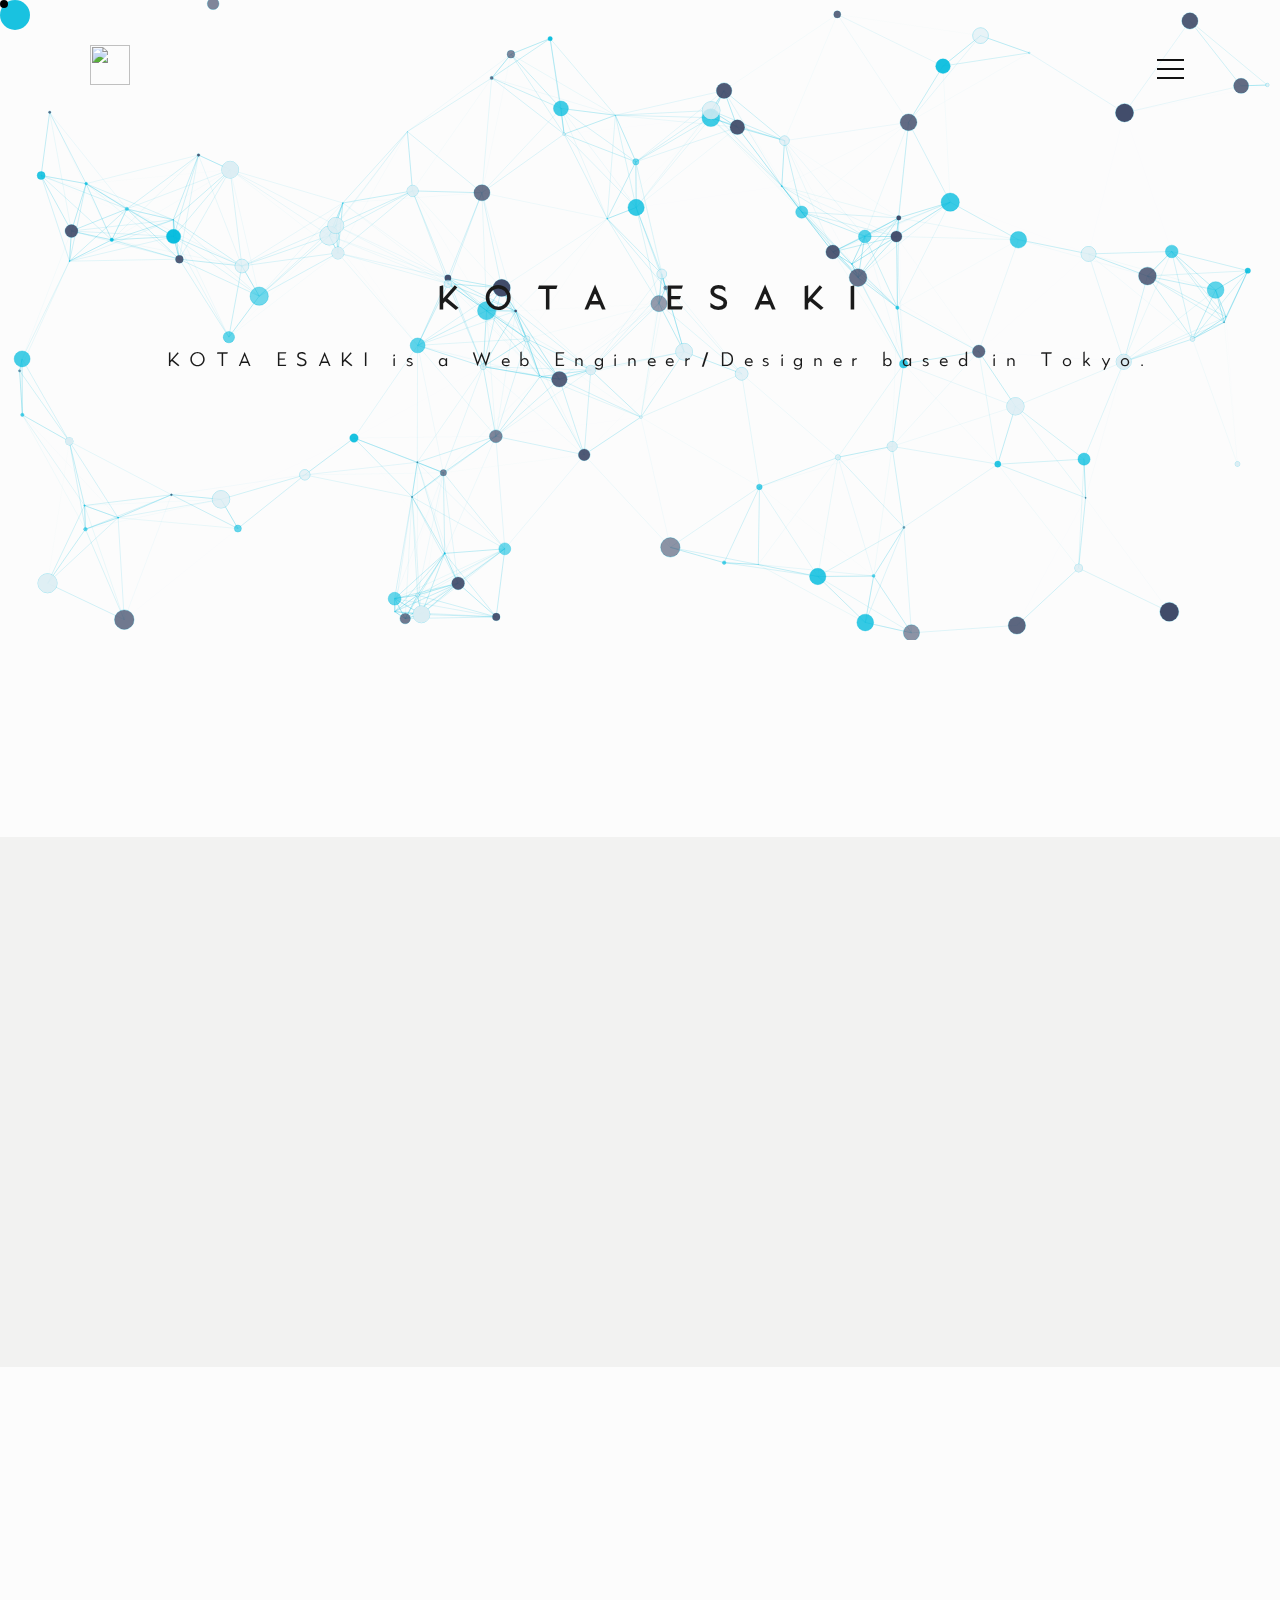
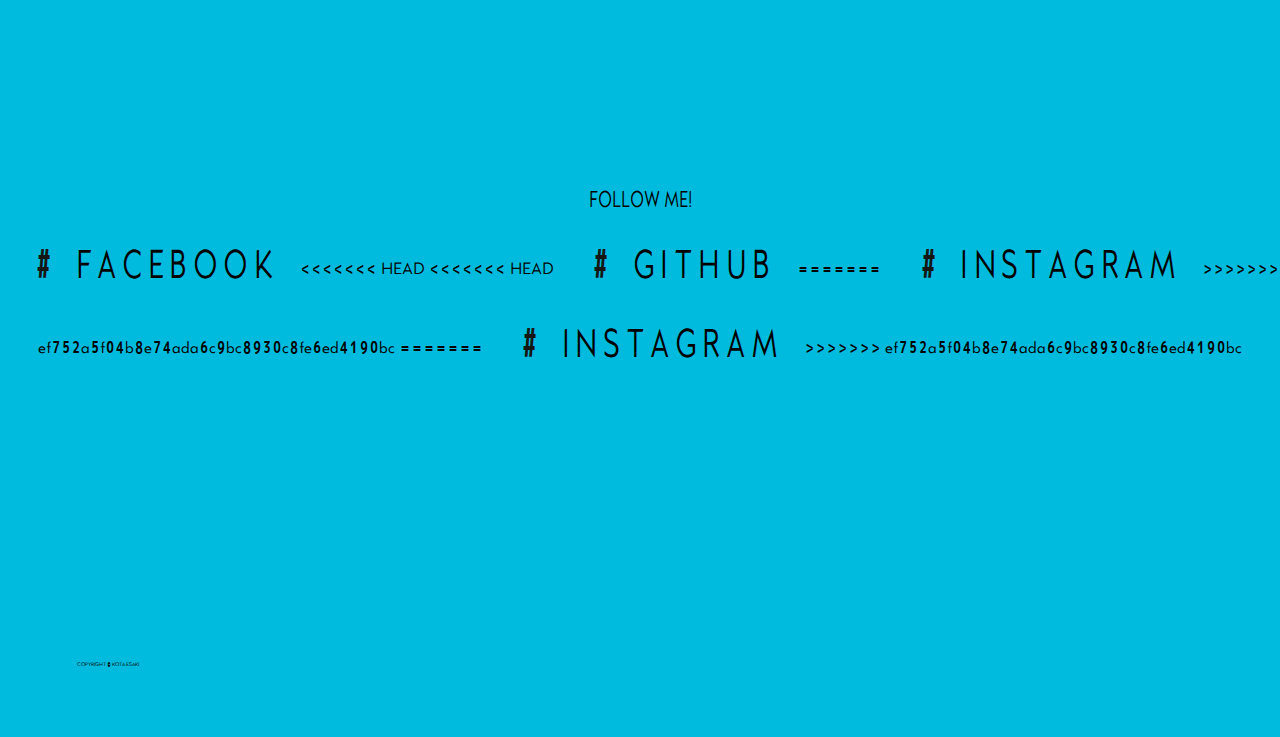
==== index.html @ b8dc2eb2 "202009061516" ====
<!DOCTYPE html>
<html>
<head>
	<meta charset="utf-8">
	<title>KOTA ESAKI / Portfolio site</title>
	<meta name="viewport" content="width=device-width, initial-scale=1, shrink-to-fit=no" user-scalable=no>
	<meta http-equiv="X-UA-Compatible" content="IE=edge">
	<meta name="format-detection" content="telephone=no,address=no,email=no">
	<link rel="canonical" href="URL">

	<link rel="icon" href="img/favicon.ico">
	<link rel="apple-touch-icon" href="img/favicon.ico" sizes="180x180">
	<link rel="icon" type="image/png" href="img/favicon.ico" sizes="192x192">
	<link rel="stylesheet" type="text/css" href="css/mame.css">
	<link rel="stylesheet" href="https://use.fontawesome.com/releases/v5.6.4/css/all.css">
</head>
<body>
	<div id="wrapper">
	<div class="cursor"></div>
  	<div class="follower"></div>

	<!-homeボタン ->
	<h1 class="logo">
		<a href="#"><img src="img/favicon.ico"></a>
	</h1>



	<!- 右上のハンバーガーメニュー　->
	<header class = "nav" >
		<nav class="global-nav">
		<ul class="global-nav-list">
			<li class="global-nav-item"><a href="#">HOME</a></li>
			<li class="global-nav-item"><a href="#about">ABOUT</a></li>
			<li class="global-nav-item"><a href="#portfolio">PORTFOLIO</a></li>
			<li class="global-nav-item"><a href="#contact">CONTACT</a></li>
		</ul>
		</nav>

		<!- 3本線 ->
		<div class="hamburger" id="js-hamburger">
			<span class="hamburger__line hamburger__line--1"></span>
    		<span class="hamburger__line hamburger__line--2"></span>
    		<span class="hamburger__line hamburger__line--3"></span>

		</div>
		
	</header>

 	<div id="page-top"><a href="#"></a></div>
	

	<div class="container" id="ppap">
	  <div class="box effect1">
	    <h2 class="fadein1" id="name-title">KOTA ESAKI</h2>
	    <p class="catchcopy fadein1">KOTA ESAKI is a Web Engineer/Designer based in Tokyo.
						
	  </div>


	</div>


	<section id="about" class="pages">
		<div id="about-inner">
		<h3 id="about-title" class="title fadein2">ABOUT</h3>
		<div id="about-contents" class="fadein2">
			<p>
				名前：江崎広太<br>
				スキル：<br>
				HTML,CSS(3年)<br>
				JS(1年)<br>
				Java(2年)<br>
				PHP,Ruby(Progateで受講中)<br>
				Udemyにて<a href="https://www.udemy.com/course/web-design-master/"  target="_blank">Webデザイン講座</a><br>
			</p>
		</div>
		</div>
	</section>



	






	<section id="portfolio" class="pages">
		<div id="portfolio-inner" class="fadein2">
		<div id="portfolio-catchcopy">
		<h3 id="portfolio-title" class="title">PORTFOLIO</h3>
		<p>Coming soon...</p>
		</div>
		<div id="container"class="effect2">
		<article id="article-item1" class="fadein2">
			<a href="contents/content1.html" target="_blank">
				<figure class="effect-bubba">
					<img src="img/IMG_4191.jpg">
					<figcaption>
							<h3>禁煙くん</h3>
						
					</figcaption>		
				</figure>
			</a>
		</article>
		<article id="article-item2" class="fadein2">
			<a href="contents/content2.html" target="_blank">
				<figure class="effect-bubba">
					<img src="img/IMG_4193.PNG">
					<figcaption>
							<h3>かおんがクン</h3>
					</figcaption>		
				</figure>
			</a>

		</article>
		<article id="article-item3" class="fadein2">
			<figure class="effect-bubba">
					<img src="img/freephoto-site-1-1.jpg">
					<figcaption>
							<h3>ComingSoon</h3>
							<p>Bubba likes to appear out of thin air.</p>
							<a href="#">View more</a>
					</figcaption>		
			</figure>
		</article>
		<article id="article-item4" class="fadein2">
			<figure class="effect-bubba">
					<img src="img/freephoto-site-1-1.jpg">
					<figcaption>
							<h3>ComingSoon</h3>
							<p>Bubba likes to appear out of thin air.</p>
							<a href="#">View more</a>
					</figcaption>		
				</figure>
		</article>
		<article id="article-item5" class="fadein2">
			<figure class="effect-bubba">
					<img src="img/freephoto-site-1-1.jpg">
					<figcaption>
							<h3>ComingSoon</h3>
							<p>Bubba likes to appear out of thin air.</p>
							<a href="#">View more</a>
					</figcaption>		
				</figure>
		</article>
		<article id="article-item6" class="fadein2">
			<figure class="effect-bubba">
					<img src="img/freephoto-site-1-1.jpg">
					<figcaption>
							<h3>ComingSoon</h3>
							<p>Bubba likes to appear out of thin air.</p>
							<a href="#">View more</a>
					</figcaption>		
				</figure>
		</article>
		</div>
		</div>


	</section>
	
		

	<section id="contact" class="pages">
		
		<div id="contact-contents" class="fadein2">
			<h3 id="contact-title" class="title">CONTACT</h3>
			<p>お問い合わせはこちらから</p>
			<a href="mailto:jmkamy552@gmail.com" class="button"><span>Contact me!</span></a>
		</div>
	</section>
	
	<footer id="global-footer" class="pages">
		<div id="global-footer-container">
		<p>FOLLOW ME!</p>
		<ul>
			<li><a href="https://www.facebook.com/profile.php?id=100008296080637" target="_blank">FACEBOOK</a></li> 
<<<<<<< HEAD
<<<<<<< HEAD
			<li><a href="https://github.com/kotaesaki" target="_blank">GITHUB</a></li>
=======
			<li><a href="" target="_blank">INSTAGRAM</a></li>
>>>>>>> ef752a5f04b8e74ada6c9bc8930c8fe6ed4190bc
=======
			<li><a href="" target="_blank">INSTAGRAM</a></li>
>>>>>>> ef752a5f04b8e74ada6c9bc8930c8fe6ed4190bc
		</ul>
		</div>
		<div id="global-footer-info">
			<p>COPYRIGHT ©︎ KOTA ESAKI</p>
			
		</div>
		

		
	</footer>

</div>

<p id="wrapper2">レスポンシブ製作中</p>

	<script src="https://ajax.googleapis.com/ajax/libs/jquery/3.4.1/jquery.min.js"></script>

	<script>
		function toggleNav() {
  		var body = document.body;
  		var hamburger = document.getElementById('js-hamburger');
  		var blackBg = document.getElementById('js-black-bg');

  		hamburger.addEventListener('click', function() {
    	body.classList.toggle('nav-open');
  		});

		}
		toggleNav();
	</script>
	<script type="text/javascript" src="js/pagetop.js"></script>
	<script type="text/javascript" src="js/particles.min.js"></script>
	<script type="text/javascript" src="js/set.js"></script>	
	<script src="https://cdnjs.cloudflare.com/ajax/libs/gsap/latest/TweenMax.min.js"></script>
	<script type="text/javascript" src="js/fadein.js"></script>
	<script type="text/javascript" src="js/cursor.js"></script>


</body>
</html>
---- css/mame.css ----
@font-face{
  font-family: 'main';
  src: url('../font/Kano.woff') format('woff');


}

@font-face{
  font-family: 'nihongo';
  src: url('../font/Senobi-Gothic-Bold.woff') format('woff');


}
.font{
  font-family: 'main';
}

html,body {
  overflow-x: hidden;
}

#wrapper2{
  display: none;
}

html {
  background: #00bbdd;
}

body {
  justify-content: center;
  align-items: center;
  margin: 0%;
  position: relative;
  width: 100%;
  cursor: none;
  background-color: #FCFCFC;
  font-family: "main",'nihongo';
}

.cursor,
.follower {
  border-radius: 50%;
  position: absolute; //bodyの一番左上になるように配置する
  top: 0;
  left: 0; 
  cursor: none;
  pointer-events: none; //他の要素がクリックできなくならないように
}
 
.cursor {
  width: 8px;
  height: 8px;
  background-color: #000;
  z-index: 10000; //どの要素よりも一番上になるようにする
}

.follower.is-white{
  background-color: #fff;
}
 

.follower {
  display: -webkit-box;
  display: flex;
  -webkit-box-pack: center;
          justify-content: center;
  -webkit-box-align: center;
          align-items: center;
  width: 30px;
  height: 30px;
  background-color: #00bbdd;
  z-index: 9999;
  -webkit-transition: -webkit-transform ease .1s;
  transition: -webkit-transform ease .1s;
  transition: transform ease .1s;
  transition: transform ease .1s, -webkit-transform ease .1s;
  text-align: center;
  opacity: .9;
}
.follower span {
  display: inline-block;
  font-size: 14px;
  font-weight: bold;
  -webkit-transform: scale(0);
          transform: scale(0);
}
.follower.is-active {
  -webkit-transform: scale(1.5);
          transform: scale(1.5);
}

a{
  text-decoration: none;
  cursor: none;
}
a:link{
  color: #000;
}
a:visited{
  color: #000;
}
a:hover{
  color: #000;
}
a:active{
  color: #000;
}

img {
  width: 100%; 
  height:100%; 
  object-fit: scale-down;
}

h2{
  letter-spacing: .8em;
  font-size: 2.0em;
  transform: scale(1.0, 1.0);
}

/*画面外にいる状態*/
.fadein2 {
  opacity : 0;
  transform : translate(0, 200px);
  transition : all 1000ms;
  }

/* 画面内に入った状態 */
.fadein2.scrollin {
  opacity : 1;
  transform : translate(0, 0);
  }


.effect2 > article.fadein2:nth-of-type(2) {
  -moz-transition-delay:100ms;
  -webkit-transition-delay:100ms;
  -o-transition-delay:100ms;
  -ms-transition-delay:100ms;
  }

.effect2 > article.fadein2:nth-of-type(3) {
  -moz-transition-delay:200ms;
  -webkit-transition-delay:200ms;
  -o-transition-delay:200ms;
  -ms-transition-delay:200ms;
  }

.effect2 > article.fadein2:nth-of-type(4) {
  -moz-transition-delay:300ms;
  -webkit-transition-delay:300ms;
  -o-transition-delay:300ms;
  -ms-transition-delay:300ms;
  }

.effect2 > article.fadein2:nth-of-type(5) {
  -moz-transition-delay:400ms;
  -webkit-transition-delay:400ms;
  -o-transition-delay:400ms;
  -ms-transition-delay:400ms;
  }

.effect2 > article.fadein2:nth-of-type(6) {
  -moz-transition-delay:500ms;
  -webkit-transition-delay:500ms;
  -o-transition-delay:500ms;
  -ms-transition-delay:500ms;
  }


/*画面外にいる状態*/
.fadein1 {
  opacity : 0;
  transform : translate(0, -100px);
  transition : all 1000ms;
  }

/* 画面内に入った状態 */
.fadein1.scrollin {
  opacity : 1;
  transform : translate(0, 0);
  }

.effect1 > p.fadein1:nth-of-type(1){
  -moz-transition-delay:500ms;
  -webkit-transition-delay:500ms;
  -o-transition-delay:500ms;
  -ms-transition-delay:500ms;
}




.logo{
  position: fixed;
  left: 7%;
  top: 5%;
  width: 40px;
  height: 40px;
  margin: 0;
  z-index: 200;

}


.nav{
  position: fixed;
  right: 7%;
  top: 5%;
  width: 40px;
  height: 40px;
  z-index: 200;

}

.global-nav{
  position: fixed;
  right: -320px;
  top: 0:
  width:20%;
  height: 100vh;
  transition: all .6s;
  z-index: 200;
  overflow-y: auto; /* メニューが多くなったらスクロールできるように */
}

.hamburger {
  position: absolute;
  right: 0;
  top: 0;
  width: 40px; /* クリックしやすいようにちゃんと幅を指定する */
  height: 40px; /* クリックしやすいようにちゃんと高さを指定する */
  z-index: 300;
}

.global-nav-list{
  margin: 0;
  padding: 0;
  list-style: none;
}

.global-nav-item{
  text-align: center;
  padding: 0 14px;
}

.global-nav-item a {
  display: block;
  padding: 8px 0;
  border-bottom: 1px solid #eee;
  text-decoration: none;
  color: #111;
}
.global-nav-item a:hover {
  background-color: #eee;
}


.hamburger__line {
  position: absolute;
  left: 6.5px;
  width: 27px;
  height: 2px;
  background-color: #111;
  transition: all .6s;
}
.hamburger__line--1 {
  top: 14px;
}
.hamburger__line--2 {
  top: 23px;
}
.hamburger__line--3 {
  top: 32px;
}



/* 表示された時用のCSS */
.nav-open .global-nav {
  right: 10%;
}

.nav-open .hamburger__line--1 {
  transform: rotate(45deg);
  top: 20px;
}
.nav-open .hamburger__line--2 {
  width: 0;
  left: 50%;
}
.nav-open .hamburger__line--3 {
  transform: rotate(-45deg);
  top: 20px;
}


#page-top{
  width: 50px;
  height: 50px;
  position: fixed;
  right: 7%;
  bottom: 7%;
  opacity: 0.6;
  z-index: 1000;
}
#page-top a{
  position: relative;
  display: block;
  width: 50px;
  height: 50px;
  text-decoration: none;
}
#page-top a::before{
  font-family: 'Font Awesome 5 Free';
  font-weight: 900;
  content: '\f106';
  font-size: 50px;
  color: #000;
  position: absolute;
  width: 25px;
  height: 25px;
  top: 0;
  bottom: 0;
  right: 0;
  left: 0;
  margin: auto;
  text-align: center;
}

#ppap{
  width: 100vw;
  height: auto;
  margin:0 0 15%;
  position: relative;
  display: block;

  top: 0;
  left: 0;
  z-index: 0;

}

.background {
  position: absolute;
  display: block;
  top: 0;
  left: 0;
  z-index: 0;
}


.container {
  display: block;
  justify-content: center;
  align-items: center;

}
.box {
  border-radius: 5px;
  padding: 20px;
  text-align: center;
  position: absolute;
  width: 100%;
  top: 50%;
  left: 0%;
  transform: translateY(-50%);
  -webkit-transform: translateY(-50%);
  -ms-transform: translateY(-50%);
  z-index: 1;
  color: #1a1a1a;
}
.catchcopy{
  font-size: 1.2em;
  letter-spacing: .5em;
}


.pages{
  display: block;
  position: relative;
  width: 100vw;
  height: auto;
  background-color: #FCFCFC;
}


.title{
  position: absolute;
  font-size: 3.5em;
  letter-spacing: .2em;
  font-weight: bold;

}


#about{
  height:600px; 
}

#about-inner{
  position: absolute;
  width: 100vw;
  height: 530px;
  background-color: #F2F2F1;


}
#about-title{
  left: 15vw;
  top: 10vh;
}
#about-contents{
  position: absolute;
  margin: -7.0vh auto;
  left: 45vw;
  width: 35vw;
  height: 600px;
  border: solid 10px #000;
}


#about-contents p{
    position: relative;
    padding: 16% 13.2%;
    line-height: 2.5em;
    font-size: 1em;
    letter-spacing: .2em;
    font-weight: bold;
}

#about-contents p a{
  display: inline-block;
  transition: .6s;
}
#about-contents p a:hover{
  transform: rotate(10deg);

}

#portfolio{
  margin-top: 9%;
  margin-bottom: 20%;
}
#portfolio-inner p{
    position: relative;
    text-align: center;
    top: 65%;
}


#portfolio-title{
    top: 0%;
    left: 50%;
    transform: translateX(-50%);
    -webkit-transform: translateX(-50%);
    -ms-transform: translateX(-50%);
}

#portfolio-catchcopy{
  height: 200px;
}




#container {
    display: grid;
    grid-template-rows: 1fr 1fr;
    grid-template-columns: 1fr 1fr 1fr;
    width: 100vw;
    height: auto;
    position: relative;
    margin-top: 0;


}

#article-item1{
  grid-row: 1 / 2;
  grid-column: 1 / 2;
  text-align: center;
  position: relative;
}
#article-item2{
  grid-row: 1 / 2;
  grid-column: 2 / 3;
  text-align: center;
  position: relative;
}
#article-item3{
  grid-row: 1 / 2;
  grid-column: 3 / 4;
  text-align: center;
  position: relative;
}
#article-item4{
  grid-row: 2 / 3;
  grid-column: 1 / 2;
  text-align: center;
  position: relative;
}
#article-item5{
  grid-row: 2 / 3;
  grid-column: 2 / 3;
  text-align: center;
  position: relative;
}
#article-item6{
  grid-row: 2 / 3;
  grid-column: 3 / 4;
  text-align: center;
  position: relative;
}

figure{
  width: 100%;
  height: auto;
  margin: -1% 0;
  float: left;
  overflow: hidden;

}


figure figcaption {
  padding: 2em;
  color: #0f0f0f;
  text-transform: uppercase;
  font-size: 1.25em;
  -webkit-backface-visibility: hidden;
  backface-visibility: hidden;
}

figure figcaption::before,
figure figcaption::after {
  pointer-events: none;
}

figure figcaption,
figure figcaption > a {
  position: absolute;
  top: 0;
  left: 0;
  height: 60%;
}

/* Anchor will cover the whole item by default */
/* For some effects it will show as a button */
figure figcaption > a {
  z-index: 1000;
  text-indent: 200%;
  white-space: nowrap;
  font-size: 0;
  opacity: 0;
}

figure h3 {
  word-spacing: -0.15em;
  font-weight: 300;
}

figure h3 span {
  font-weight: 800;
}

figure h3,
figure p {
  margin: 0;
}

figure p {
  letter-spacing: 1px;
  font-size: 68.5%;
}







figure.effect-bubba {
background-color: #fff;
}

figure.effect-bubba img {
  -webkit-transition: opacity 0.35s;
  transition: opacity 0.35s;


}

figure.effect-bubba:hover img {
  opacity: 0.4;
}

figure.effect-bubba figcaption::before,
figure.effect-bubba figcaption::after {
  position: absolute;
  top: 30px;
  right: 30px;
  bottom: 30px;
  left: 30px;
  content: '';
  opacity: 0;
  -webkit-transition: opacity 0.35s, -webkit-transform 0.35s;
  transition: opacity 0.35s, transform 0.35s;
}

figure.effect-bubba figcaption::before {
  border-top: 1px solid #fff;
  border-bottom: 1px solid #fff;
  -webkit-transform: scale(0,1);
  transform: scale(0,1);
}

figure.effect-bubba figcaption::after {
  border-right: 1px solid #fff;
  border-left: 1px solid #fff;
  -webkit-transform: scale(1,0);
  transform: scale(1,0);
}

figure.effect-bubba h3 {
  -webkit-transition: -webkit-transform 0.35s;
  transition: transform 0.35s;
  -webkit-transform: translate3d(0,-20px,0);
  transform: translate3d(0,-20px,0);
}

figure.effect-bubba p {
  padding:2.5em;
  opacity: 0;
  -webkit-transition: opacity 0.35s, -webkit-transform 0.35s;
  transition: opacity 0.35s, transform 0.35s;
  -webkit-transform: translate3d(0,20px,0);
  transform: translate3d(0,20px,0);
}

figure.effect-bubba:hover figcaption::before,
figure.effect-bubba:hover figcaption::after {
  opacity: 1;
  -webkit-transform: scale(1);
  transform: scale(1);
}

figure.effect-bubba:hover h3,
figure.effect-bubba:hover p {
  opacity: 1;
  -webkit-transform: translate3d(0,0,0);
  transform: translate3d(0,0,0);
}


#contact{
  display: table-cell;
  vertical-align:middle;
  background-color: #FCFCFC;

}

#contact-contents{
  position: relative;
  text-align: center;
  margin: 0 auto;
  width: 55vw;
  height: 300px;
  background: #000000;
}
#contact-title{
    color: #fff;
    font-size: 2.2em;
    position: relative;
    margin: 0;
    top: 14%;


}

#contact-contents p{
    color: #fff;
    font-size: 0.9em;
    position: relative;
    margin: 0;
    top: 13%;
}





.button {
  background: #fff;
  display: inline-block;
  padding: 1rem 7rem;
  margin: 15%;
  text-decoration: none;

  color: black;
  position: relative;
  overflow: hidden;
  -moz-transition: 1s;
  -o-transition: 1s;
  -webkit-transition: 1s;
  transition: 1s;

}
.button:before {
  content: "";
  position: absolute;
  bottom: -40px;
  right: -40px;
  width: 10px;
  height: 10px;
  background: #222;
  border-radius: 25%;
  -moz-transition: 1s;
  -o-transition: 1s;
  -webkit-transition: 1s;
  transition: 1s;
  bottom: auto;
  top: -40px;
}
.button span {
  position: relative;
}
.button:hover, .button:focus {
  color:  #000;
}
.button:hover:before, .button:focus:before {
  width: 500px;
  height: 500px;
  background-color: #00bbdd;
}


#global-footer{
  position: relative;
  width: 100%;
  height: 100vh;
  background-color: #00bbdd;
  margin-top: 20%;
}

#global-footer-container{
  position: relative;
  text-align: center;
  width: 100%;
  top: 50%;
  transform: translateY(-50%);
  -webkit-transform: translateY(-50%);
  -ms-transform: translateY(-50%);

}

#global-footer-container ul{
  list-style: none;
  position: relative;
  text-align: center;
  padding: 0;
}
#global-footer-container li{
  display: inline-block;
  font-weight: 400 !important;
  -webkit-font-smoothing: subpixel-antialiased;
  font-size: 28px;
  line-height: 1.8;
  letter-spacing: .2em;
  color: #161615;
  transform: scale(1, 1.4);


}

#global-footer-container a{
  position: relative;
  display: inline-block;
  margin:0.5em 0.6em;
  transition: .6s;

}
#global-footer-container a:hover{
  transform: rotate(10deg);

}


#global-footer-container li::before{
  content: "　#";
}

#global-footer-container p{
  transform: scale(1, 1.4);

}
#global-footer-info p{
  position: absolute;
  bottom: 7%;
  bottom: 5vw;
  left: 6%;
  left: 6vw;
  font-size: 5px;
}


.contents{
  height:2000px; 
}
.contents p{
  text-align: center;
}

.contents h4{
  text-align: center;
  font-size: 45px;
}

.contents a{
  background:linear-gradient(transparent 70%, #00bbdd 0%);

}
@media screen and (max-width: 480px) { /*スマホ用　ウィンドウ幅が480px以下の場合に適用*/


.logo{
  top: 35px;
  left: 10%;
}
.nav{
  top: 5vh;
  right: 6vh;
}

#page-top{
  right: 5.5vh;
  bottom: 5.5vh;
}
#ppap{
  height: 100vh;
}

.box{
  width: auto;
  padding:10px;
  text-align: left; 
}
#name-title{
  font-size: 30px;
  font-weight: 900;
}

.catchcopy{
  font-size: 14px;
}

#about{
    height:470px;
    margin: 135px 0 100px;
}
#about-inner{
  height: 400px;
}

#about-title{
  top: -20vh;
  left: 3vh;
}
.title{
  font-size: 2.2em;
}
#about-contents{
  height: 450px;
  margin: -35px auto;
  left: 12vw;
  width: 90vw;
}
#about-contents p{
  font-size: 0.9em;
}

#portfolio{
  margin-bottom: 40%
}

#portfolio-inner p{
  top: 45%;
}

#container{
  grid-template-columns: 1fr;

}

#article-item1,#article-item2,#article-item3,
#article-item4,#article-item5,#article-item6{
  grid-row: auto;
  grid-column: auto;

}

#contact-contents {
  width: 90vw;
}

#contact-title {
  font-size: 1.7em;
  top: 10%;
}

#contact-contents p {
  font-size: 0.7em;
  top: 16%;

}
.button {
  margin: 150px 5%;
  padding: 1rem 6rem;

  }

#global-footer-container li{
  font-size: 23px;
}

#global-footer-container p{
  font-size: 10px;

}
.cursor,
.follower {
  display: none;

}

.button:before{
  display: none;
}

#global-footer-container a:hover{
  transform: rotate(0deg);

}




}
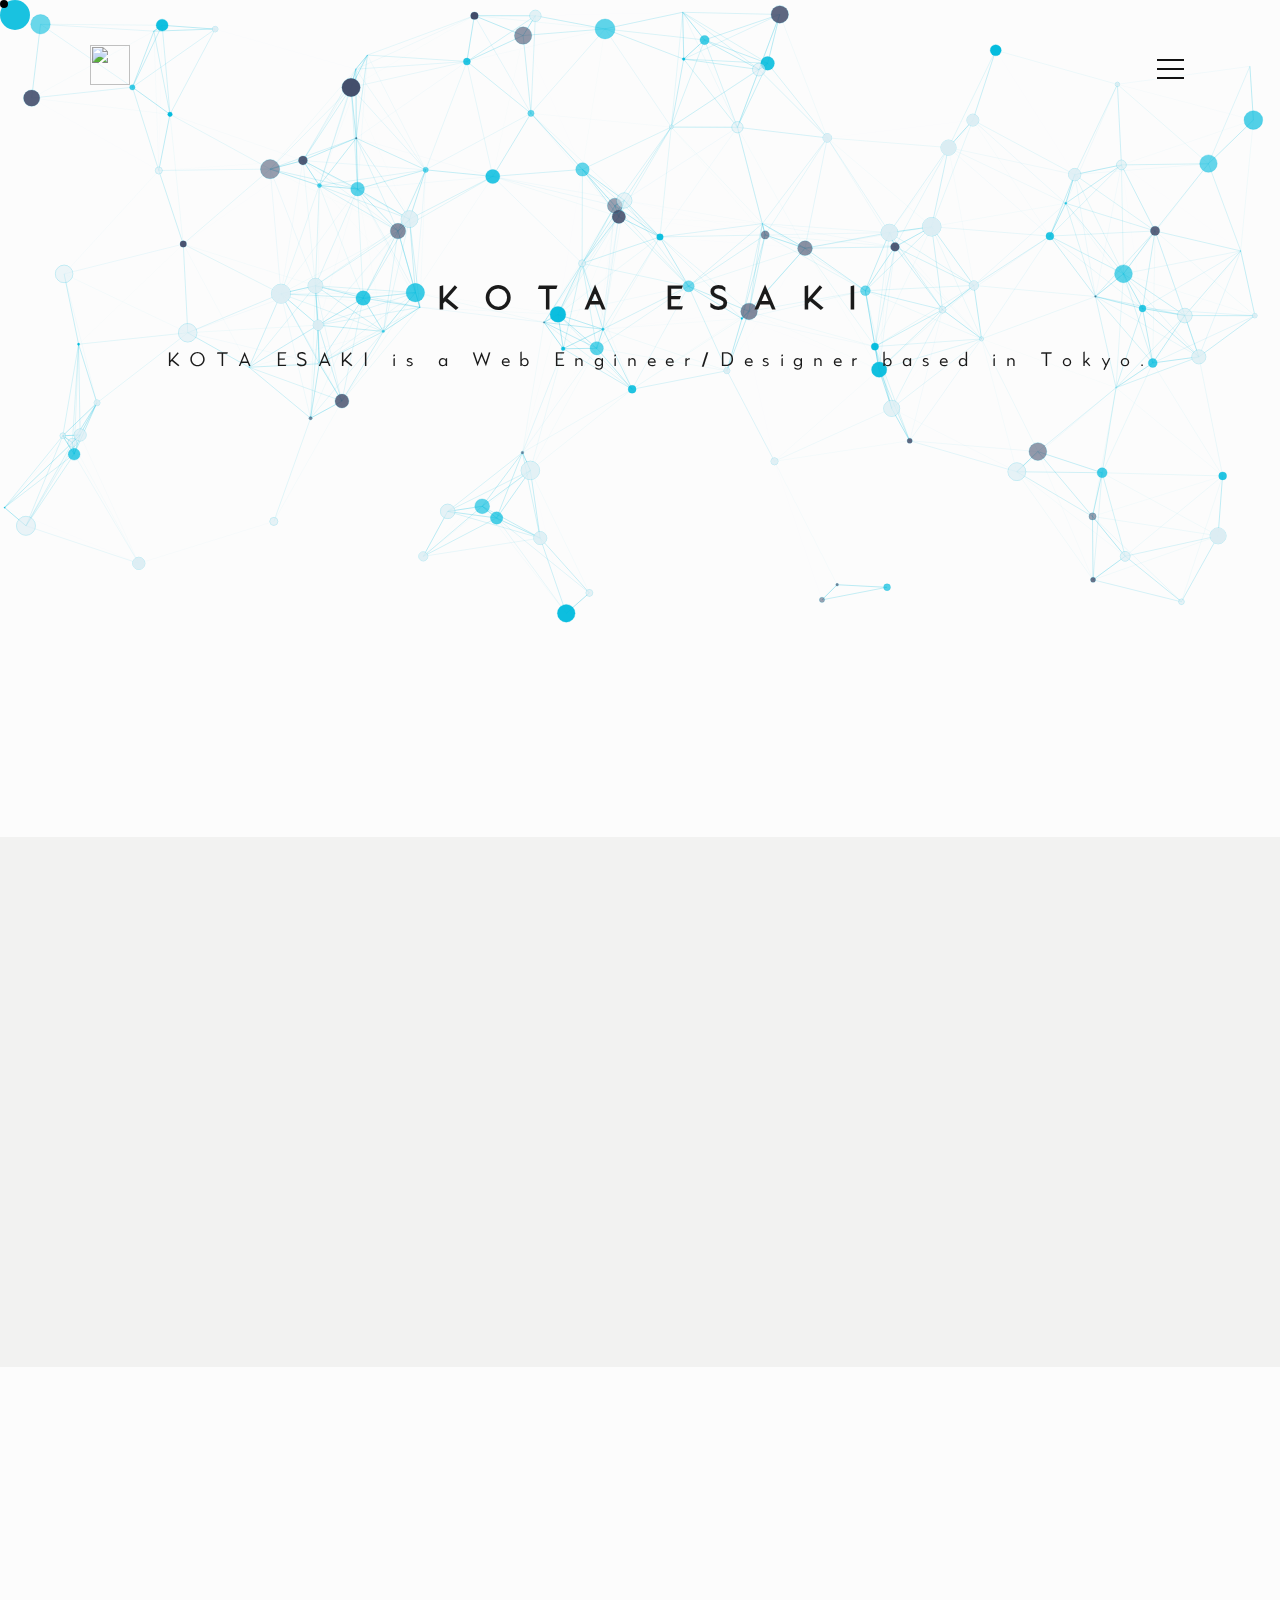
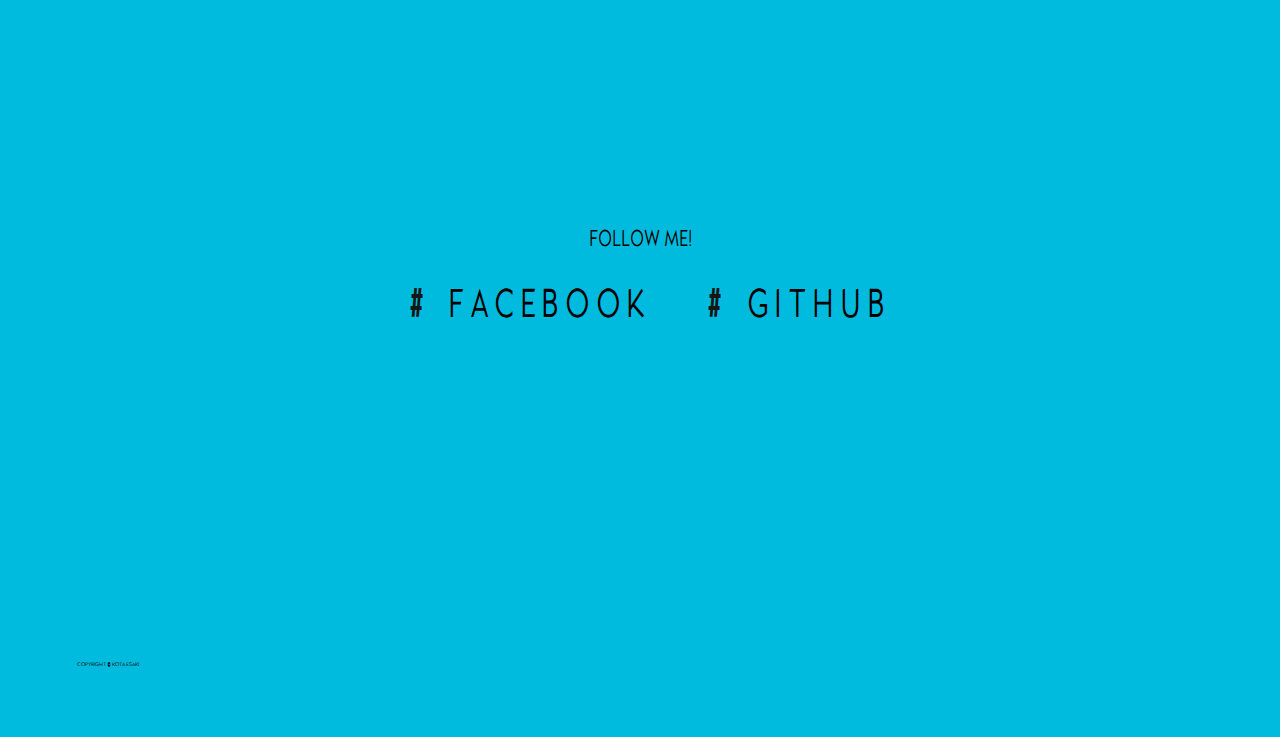
==== commit 313faf20: "commit" ====
--- a/index.html
+++ b/index.html
@@ -178,15 +178,7 @@
 		<p>FOLLOW ME!</p>
 		<ul>
 			<li><a href="https://www.facebook.com/profile.php?id=100008296080637" target="_blank">FACEBOOK</a></li> 
-<<<<<<< HEAD
-<<<<<<< HEAD
 			<li><a href="https://github.com/kotaesaki" target="_blank">GITHUB</a></li>
-=======
-			<li><a href="" target="_blank">INSTAGRAM</a></li>
->>>>>>> ef752a5f04b8e74ada6c9bc8930c8fe6ed4190bc
-=======
-			<li><a href="" target="_blank">INSTAGRAM</a></li>
->>>>>>> ef752a5f04b8e74ada6c9bc8930c8fe6ed4190bc
 		</ul>
 		</div>
 		<div id="global-footer-info">
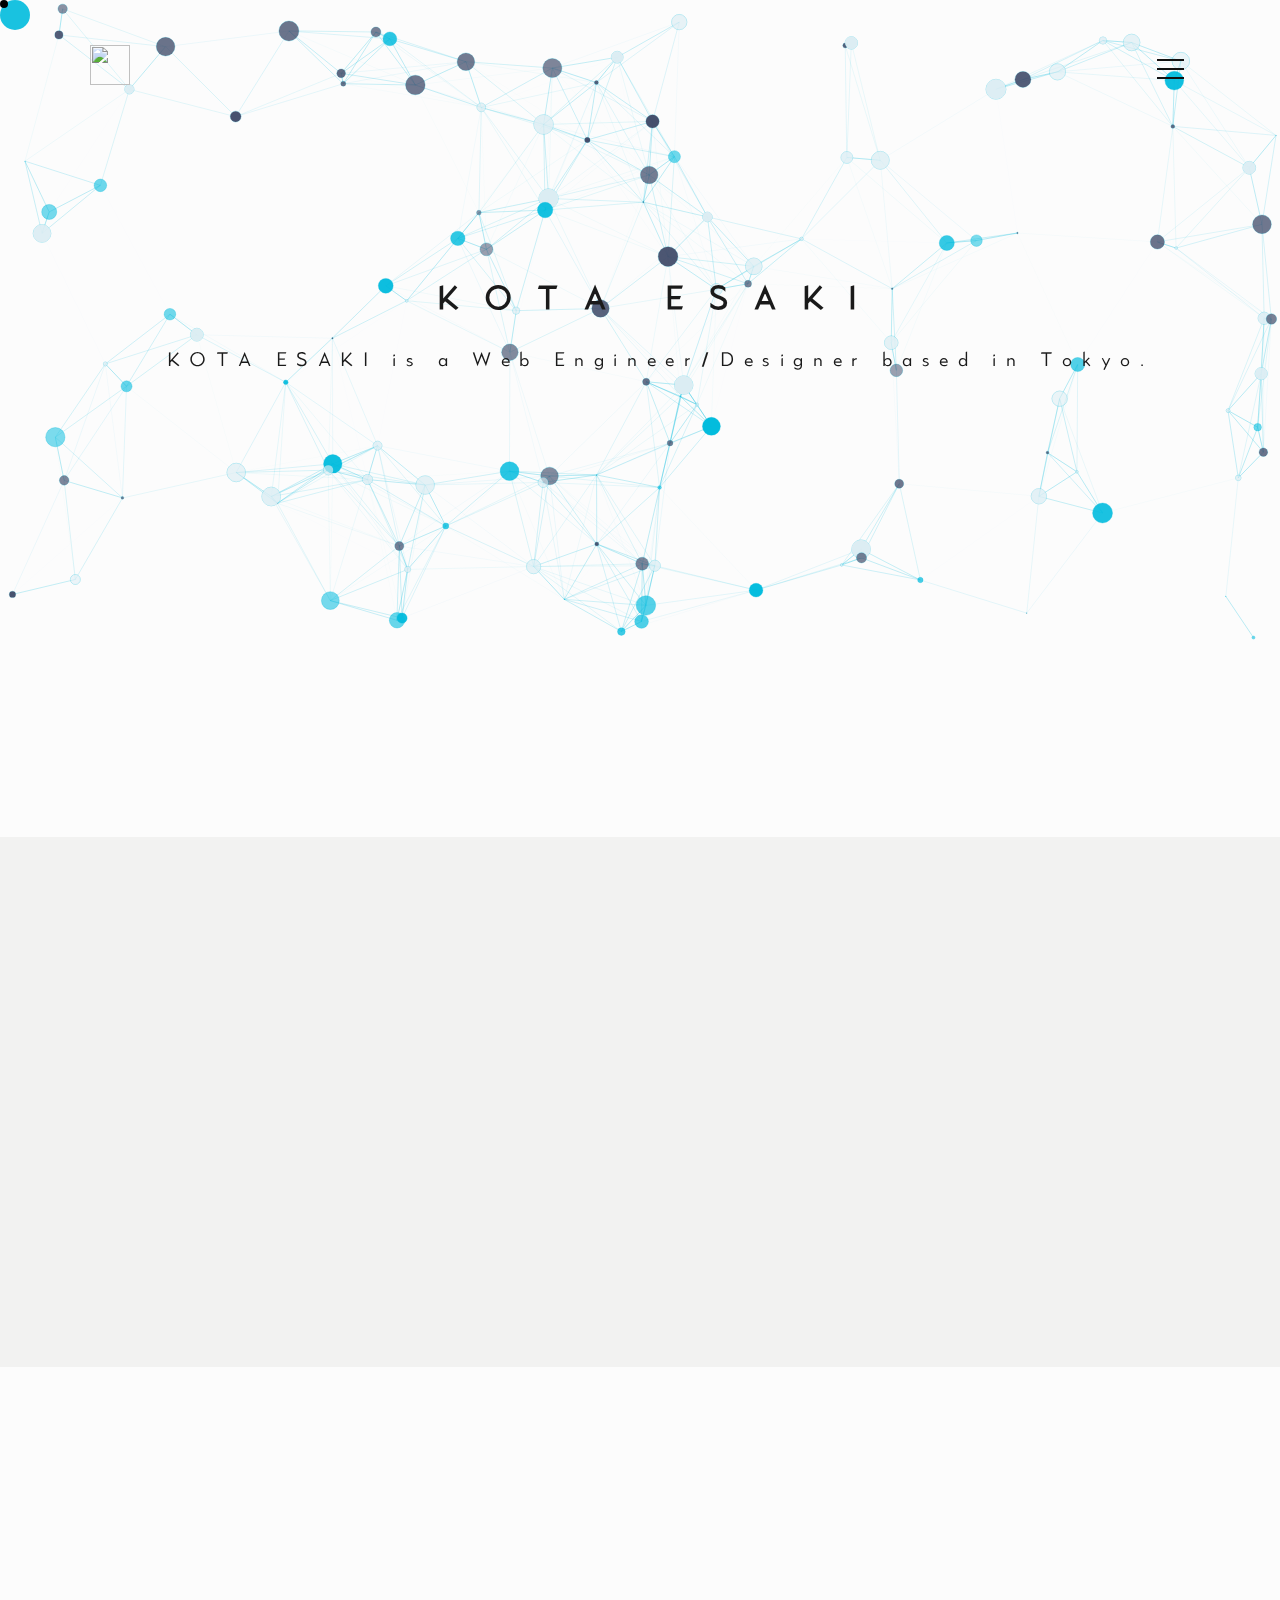
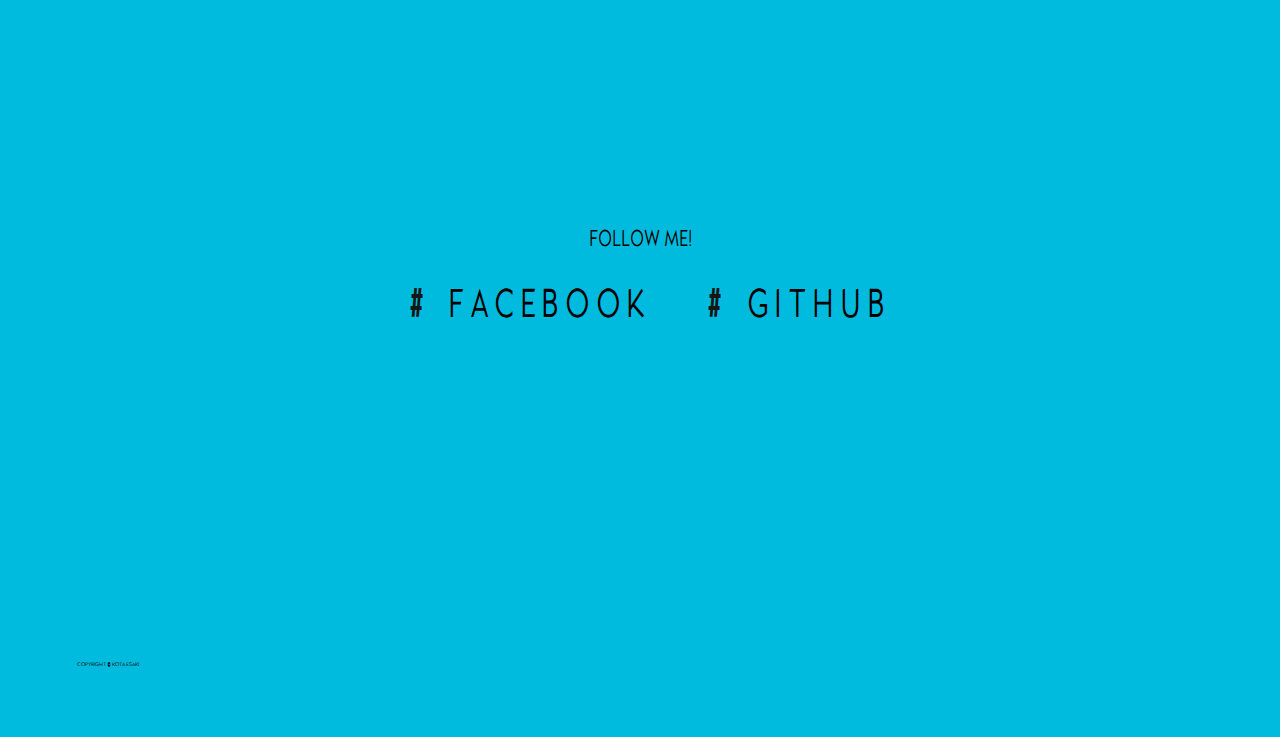
==== commit 43184399: "commit" ====
--- a/index.html
+++ b/index.html
@@ -120,9 +120,7 @@
 			<figure class="effect-bubba">
 					<img src="img/freephoto-site-1-1.jpg">
 					<figcaption>
-							<h3>ComingSoon</h3>
-							<p>Bubba likes to appear out of thin air.</p>
-							<a href="#">View more</a>
+						
 					</figcaption>		
 			</figure>
 		</article>
@@ -130,9 +128,7 @@
 			<figure class="effect-bubba">
 					<img src="img/freephoto-site-1-1.jpg">
 					<figcaption>
-							<h3>ComingSoon</h3>
-							<p>Bubba likes to appear out of thin air.</p>
-							<a href="#">View more</a>
+				
 					</figcaption>		
 				</figure>
 		</article>
@@ -140,9 +136,7 @@
 			<figure class="effect-bubba">
 					<img src="img/freephoto-site-1-1.jpg">
 					<figcaption>
-							<h3>ComingSoon</h3>
-							<p>Bubba likes to appear out of thin air.</p>
-							<a href="#">View more</a>
+					
 					</figcaption>		
 				</figure>
 		</article>
@@ -150,9 +144,7 @@
 			<figure class="effect-bubba">
 					<img src="img/freephoto-site-1-1.jpg">
 					<figcaption>
-							<h3>ComingSoon</h3>
-							<p>Bubba likes to appear out of thin air.</p>
-							<a href="#">View more</a>
+					
 					</figcaption>		
 				</figure>
 		</article>
--- a/css/mame.css
+++ b/css/mame.css
@@ -515,8 +515,6 @@
 }
 
 figure{
-  width: 100%;
-  height: auto;
   margin: -1% 0;
   float: left;
   overflow: hidden;
@@ -525,12 +523,12 @@
 
 
 figure figcaption {
-  padding: 2em;
+  padding-top: 200px;
+  padding-right: : 20px: 
   color: #0f0f0f;
   text-transform: uppercase;
   font-size: 1.25em;
-  -webkit-backface-visibility: hidden;
-  backface-visibility: hidden;
+  
 }
 
 figure figcaption::before,
@@ -559,6 +557,7 @@
 figure h3 {
   word-spacing: -0.15em;
   font-weight: 300;
+  color: #00bbdd;
 }
 
 figure h3 span {
@@ -567,7 +566,6 @@
 
 figure h3,
 figure p {
-  margin: 0;
 }
 
 figure p {
@@ -582,7 +580,6 @@
 
 
 figure.effect-bubba {
-background-color: #fff;
 }
 
 figure.effect-bubba img {
@@ -617,8 +614,7 @@
 }
 
 figure.effect-bubba figcaption::after {
-  border-right: 1px solid #fff;
-  border-left: 1px solid #fff;
+
   -webkit-transform: scale(1,0);
   transform: scale(1,0);
 }
@@ -942,10 +938,17 @@
   transform: rotate(0deg);
 
 }
-
-
-
-
-}
-
-
+figure figcaption {
+  padding-top: 25%;
+  padding-right: : 20px: 
+  color: #0f0f0f;
+  text-transform: uppercase;
+  font-size: 1.25em;
+  
+}
+
+
+
+}
+
+
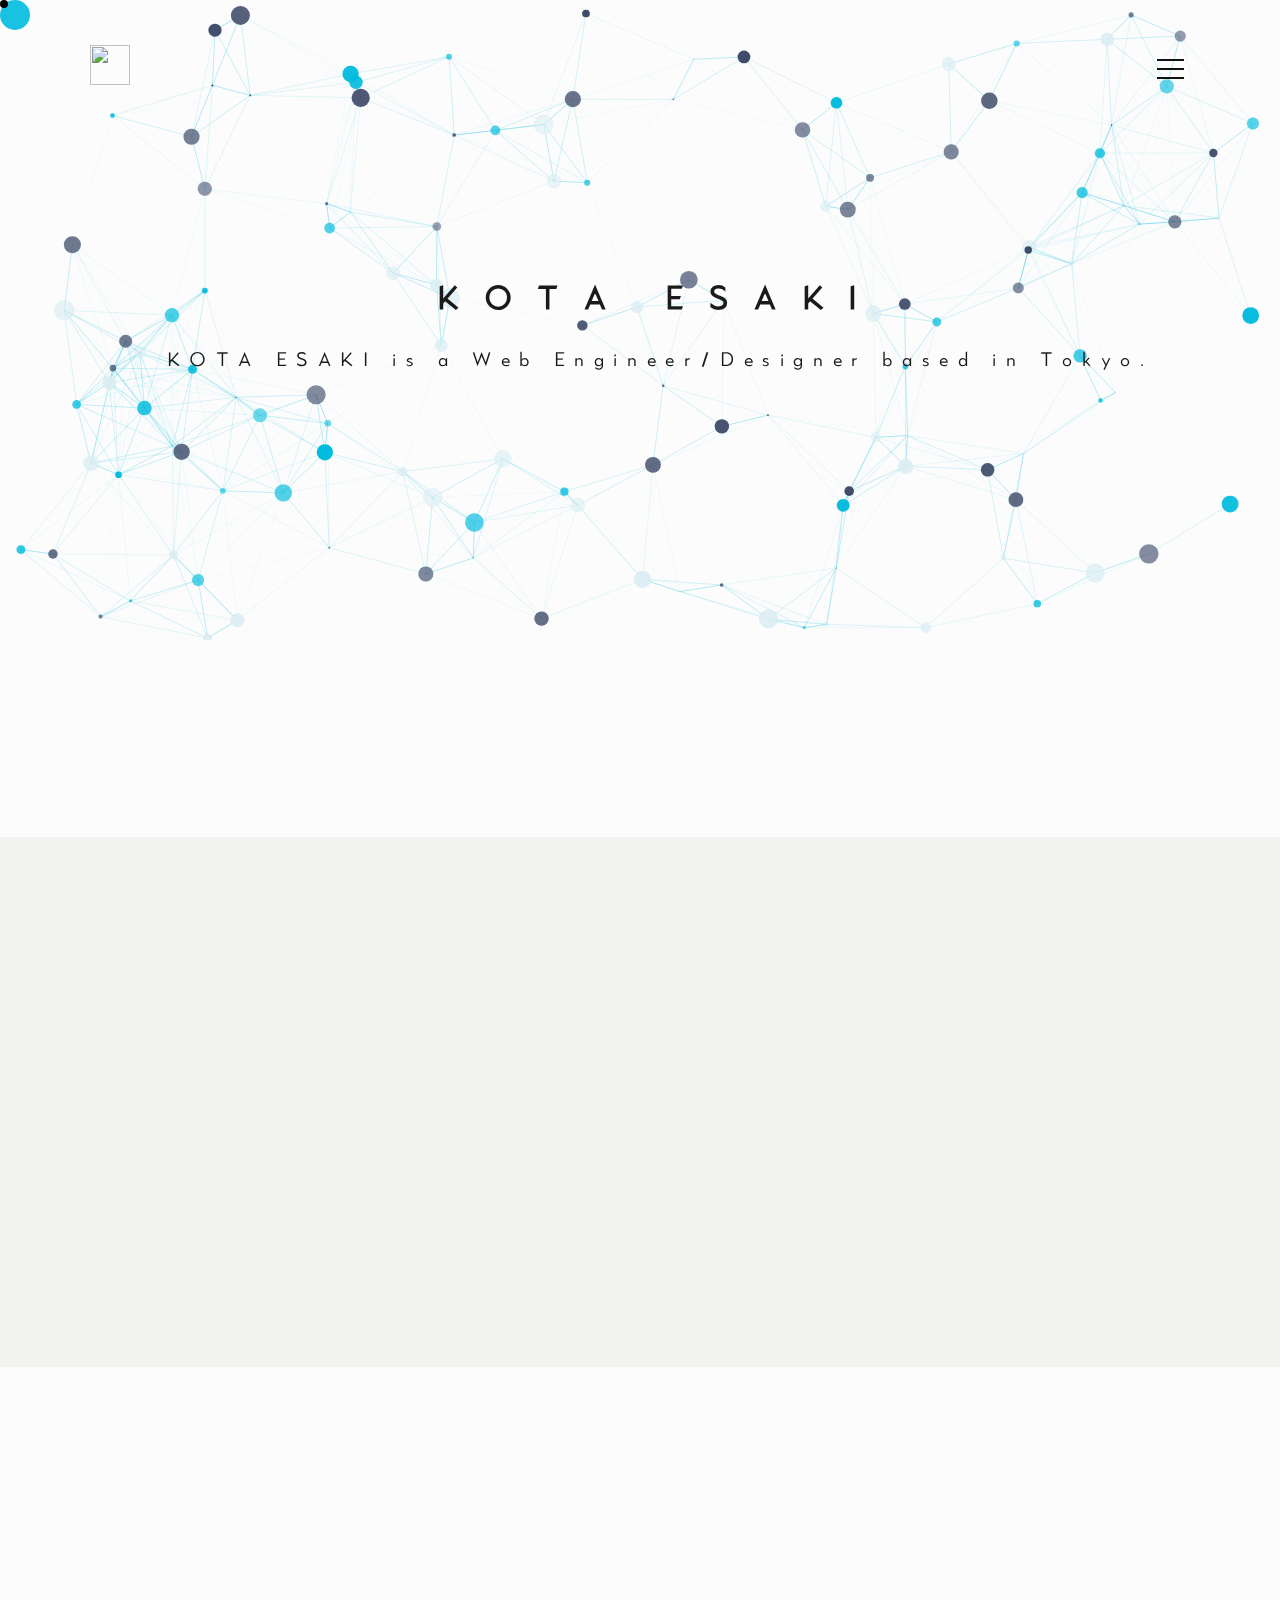
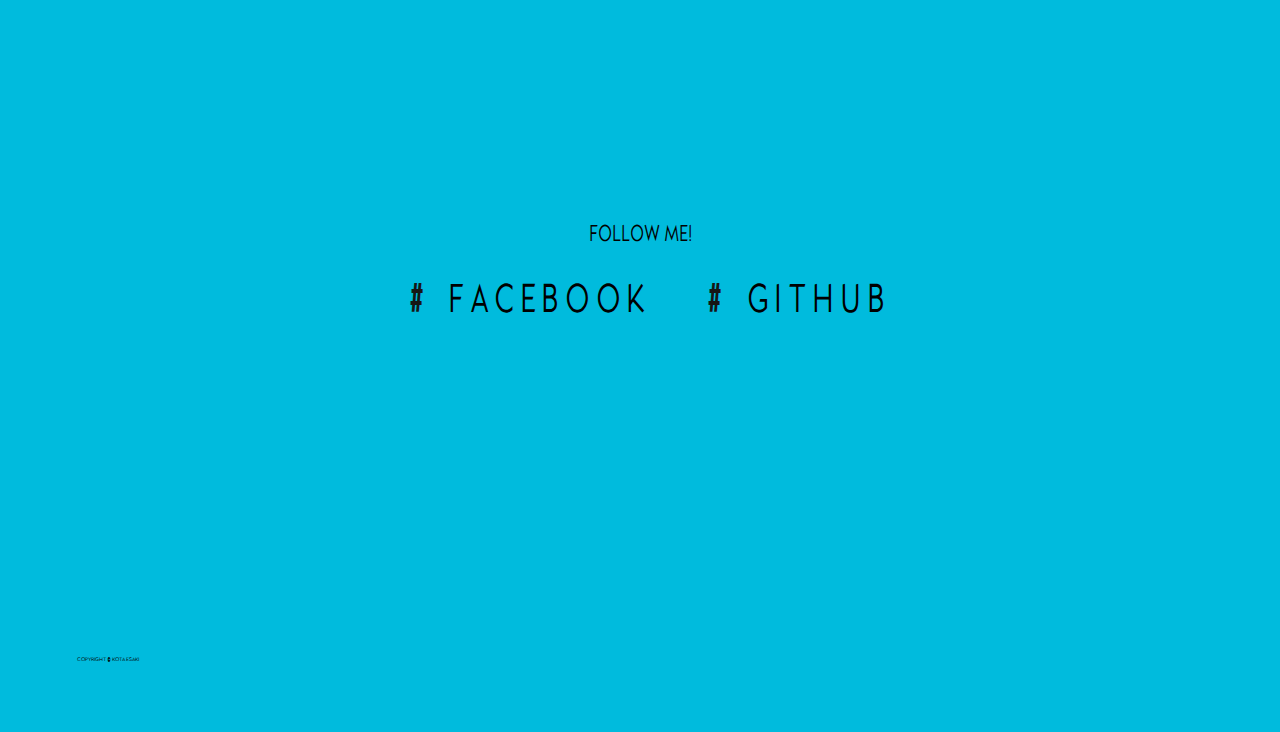
==== commit 93096641: "20201108" ====
--- a/index.html
+++ b/index.html
@@ -117,37 +117,15 @@
 
 		</article>
 		<article id="article-item3" class="fadein2">
+			<a href="contents/content3.html" target="_blank">
 			<figure class="effect-bubba">
-					<img src="img/freephoto-site-1-1.jpg">
+					<img src="img/studytech.png">
 					<figcaption>
-						
+						<h3>STUDY TECH</h3>
 					</figcaption>		
 			</figure>
 		</article>
-		<article id="article-item4" class="fadein2">
-			<figure class="effect-bubba">
-					<img src="img/freephoto-site-1-1.jpg">
-					<figcaption>
-				
-					</figcaption>		
-				</figure>
-		</article>
-		<article id="article-item5" class="fadein2">
-			<figure class="effect-bubba">
-					<img src="img/freephoto-site-1-1.jpg">
-					<figcaption>
-					
-					</figcaption>		
-				</figure>
-		</article>
-		<article id="article-item6" class="fadein2">
-			<figure class="effect-bubba">
-					<img src="img/freephoto-site-1-1.jpg">
-					<figcaption>
-					
-					</figcaption>		
-				</figure>
-		</article>
+		
 		</div>
 		</div>
 
--- a/css/mame.css
+++ b/css/mame.css
@@ -523,9 +523,6 @@
 
 
 figure figcaption {
-  padding-top: 200px;
-  padding-right: : 20px: 
-  color: #0f0f0f;
   text-transform: uppercase;
   font-size: 1.25em;
   
@@ -813,9 +810,17 @@
   font-size: 45px;
 }
 
+.contents h3{
+  text-align: center;
+  font-size: 60px;
+}
+
 .contents a{
   background:linear-gradient(transparent 70%, #00bbdd 0%);
 
+}
+.contents h3 a:hover{
+  transform: rotate(10deg);
 }
 @media screen and (max-width: 480px) { /*スマホ用　ウィンドウ幅が480px以下の場合に適用*/
 
@@ -940,8 +945,6 @@
 }
 figure figcaption {
   padding-top: 25%;
-  padding-right: : 20px: 
-  color: #0f0f0f;
   text-transform: uppercase;
   font-size: 1.25em;
   
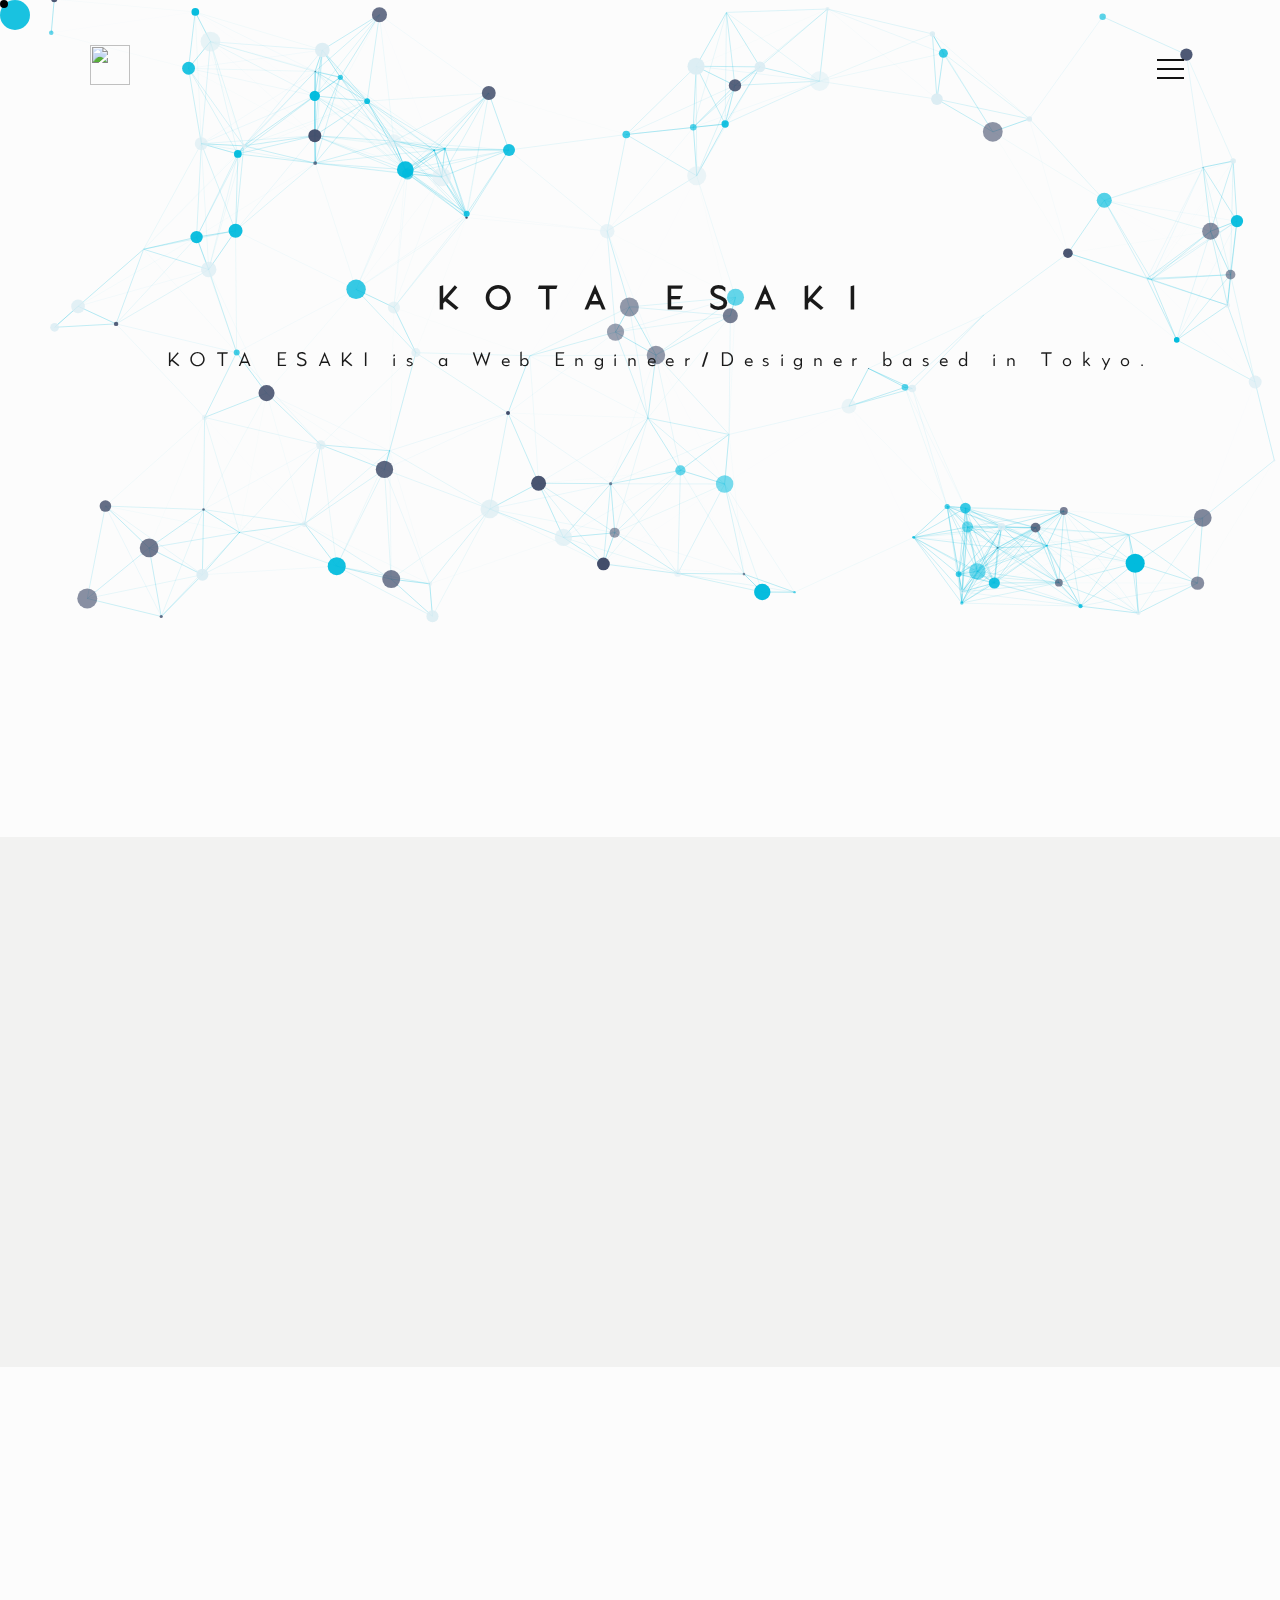
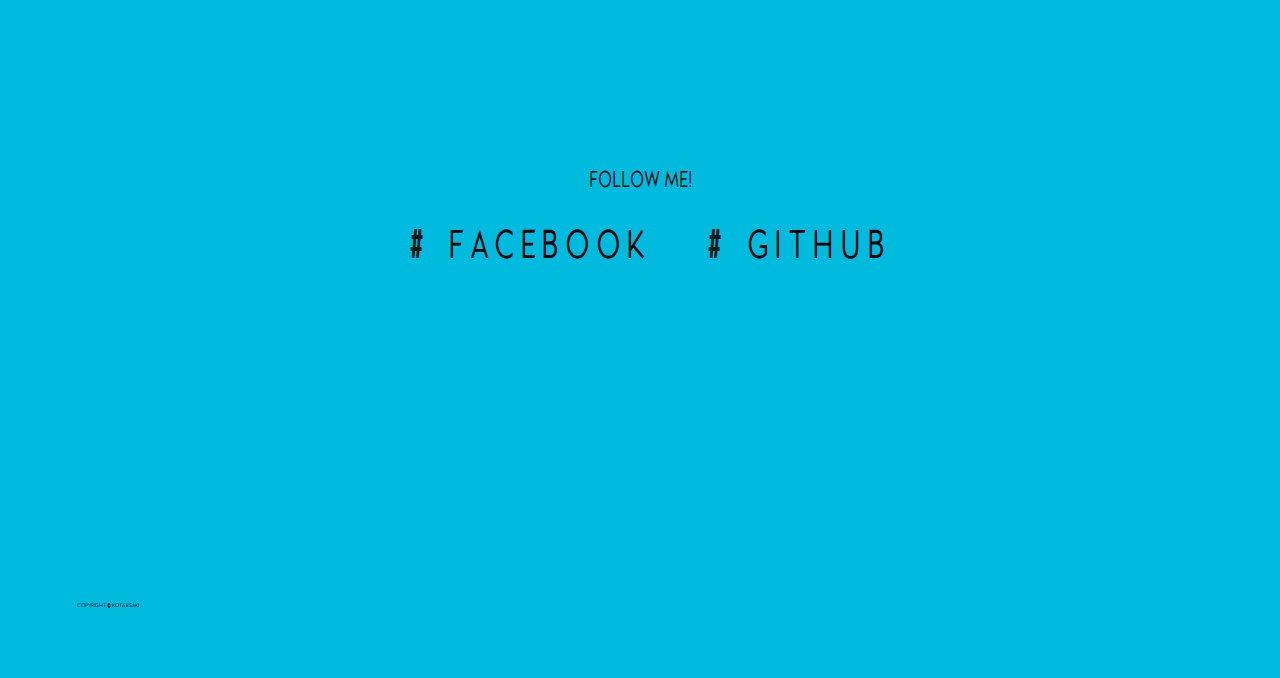
==== commit c94bd9f8: "20201108" ====
--- a/index.html
+++ b/index.html
@@ -95,34 +95,34 @@
 		</div>
 		<div id="container"class="effect2">
 		<article id="article-item1" class="fadein2">
-			<a href="contents/content1.html" target="_blank">
-				<figure class="effect-bubba">
-					<img src="img/IMG_4191.jpg">
+			<a href="contents/content2.html">
+				<figure class="effect-bubba">	
+					<img src="img/DSC04628.JPG">
 					<figcaption>
-							<h3>禁煙くん</h3>
-						
-					</figcaption>		
+							<h3>かおんがクン</h3>
+					</figcaption>	
 				</figure>
 			</a>
 		</article>
 		<article id="article-item2" class="fadein2">
-			<a href="contents/content2.html" target="_blank">
+			<a href="contents/content3.html">
 				<figure class="effect-bubba">
-					<img src="img/IMG_4193.PNG">
+					<img src="img/studytech.png">
 					<figcaption>
-							<h3>かおんがクン</h3>
-					</figcaption>		
+						<h3>STUDY TECH</h3>
+					</figcaption>	
 				</figure>
 			</a>
 
 		</article>
 		<article id="article-item3" class="fadein2">
-			<a href="contents/content3.html" target="_blank">
-			<figure class="effect-bubba">
-					<img src="img/studytech.png">
+			<a href="contents/content1.html">
+			<figure class="effect-bubba">	
+					<img src="img/DSC04626.JPG">
 					<figcaption>
-						<h3>STUDY TECH</h3>
-					</figcaption>		
+							<h3>禁煙くん</h3>
+						
+					</figcaption>	
 			</figure>
 		</article>
 		
--- a/css/mame.css
+++ b/css/mame.css
@@ -515,9 +515,10 @@
 }
 
 figure{
-  margin: -1% 0;
+  margin: 0 auto;
   float: left;
   overflow: hidden;
+  position: relative;
 
 }
 
@@ -571,37 +572,22 @@
 }
 
 
-
-
-
-
-
 figure.effect-bubba {
 }
 
 figure.effect-bubba img {
   -webkit-transition: opacity 0.35s;
   transition: opacity 0.35s;
-
-
+  width: 85%;
+ 
 }
 
 figure.effect-bubba:hover img {
   opacity: 0.4;
-}
-
-figure.effect-bubba figcaption::before,
-figure.effect-bubba figcaption::after {
-  position: absolute;
-  top: 30px;
-  right: 30px;
-  bottom: 30px;
-  left: 30px;
-  content: '';
-  opacity: 0;
-  -webkit-transition: opacity 0.35s, -webkit-transform 0.35s;
-  transition: opacity 0.35s, transform 0.35s;
-}
+
+}
+
+
 
 figure.effect-bubba figcaption::before {
   border-top: 1px solid #fff;
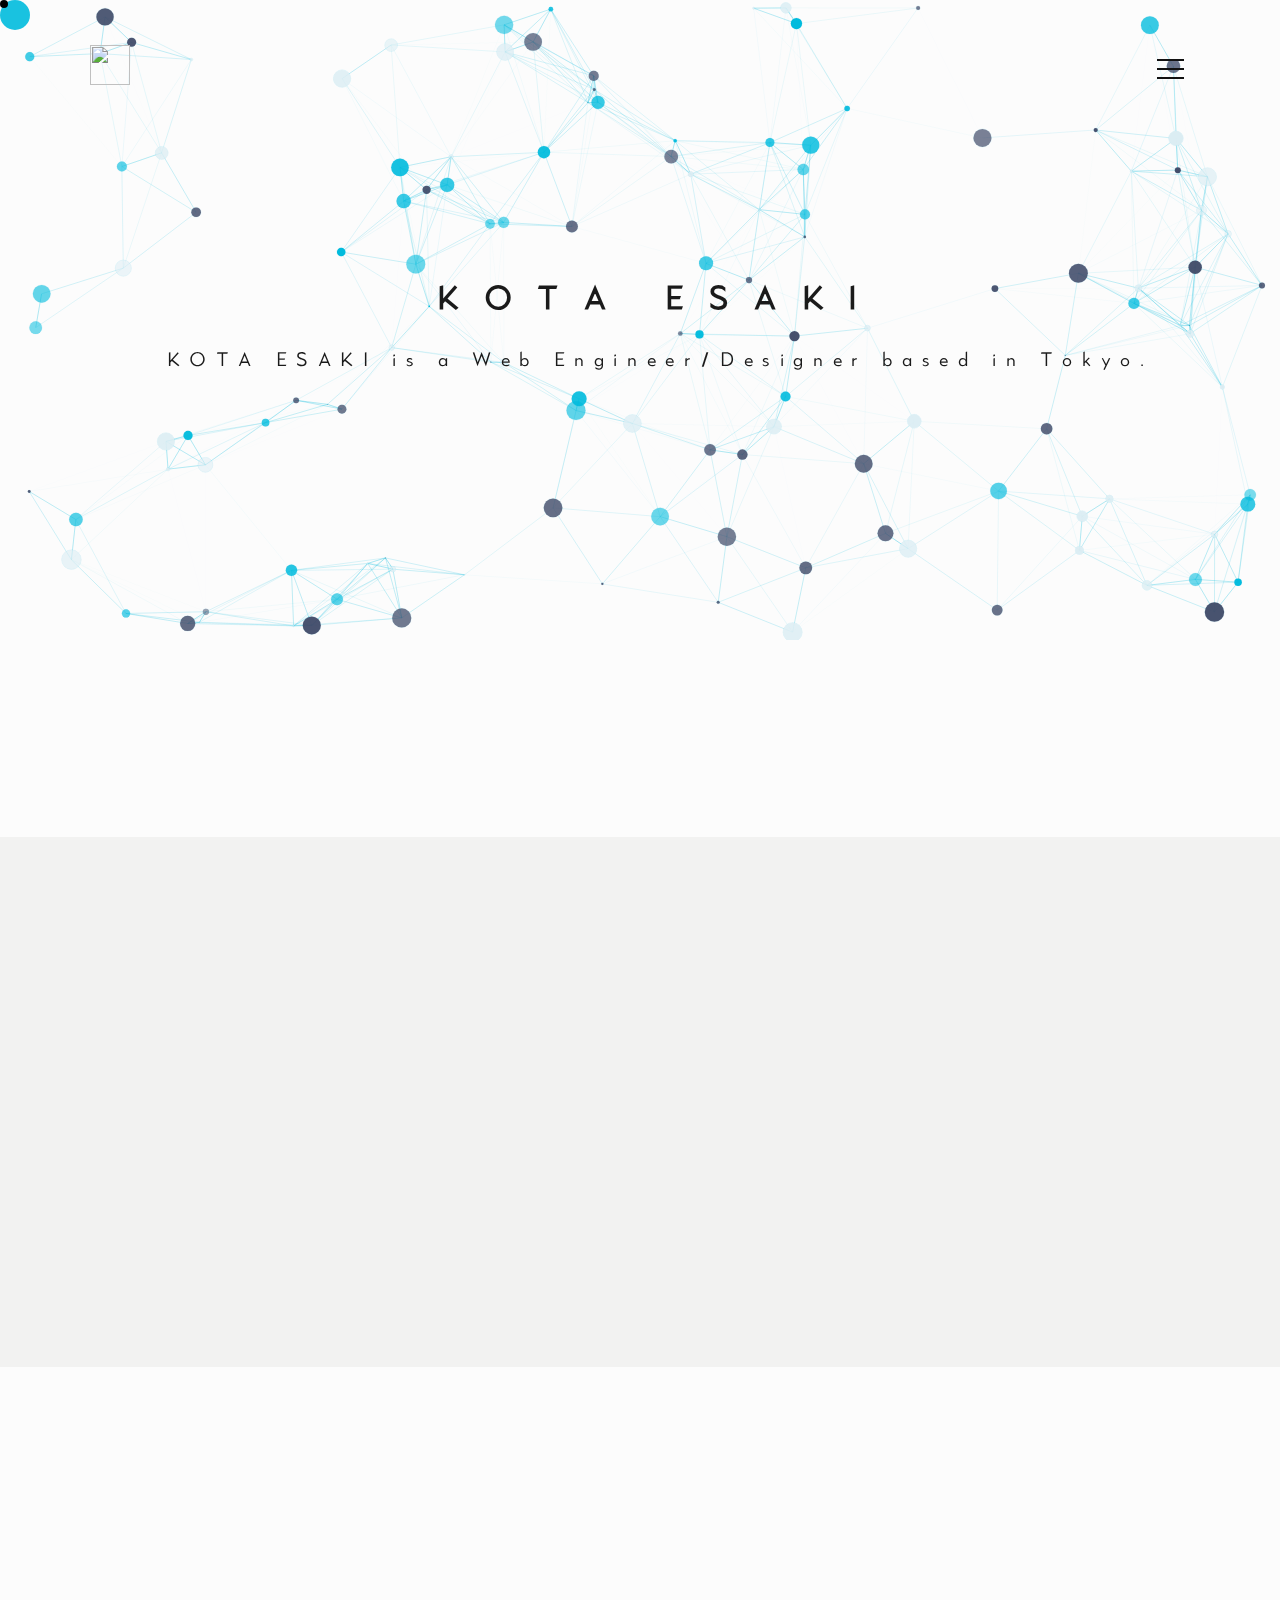
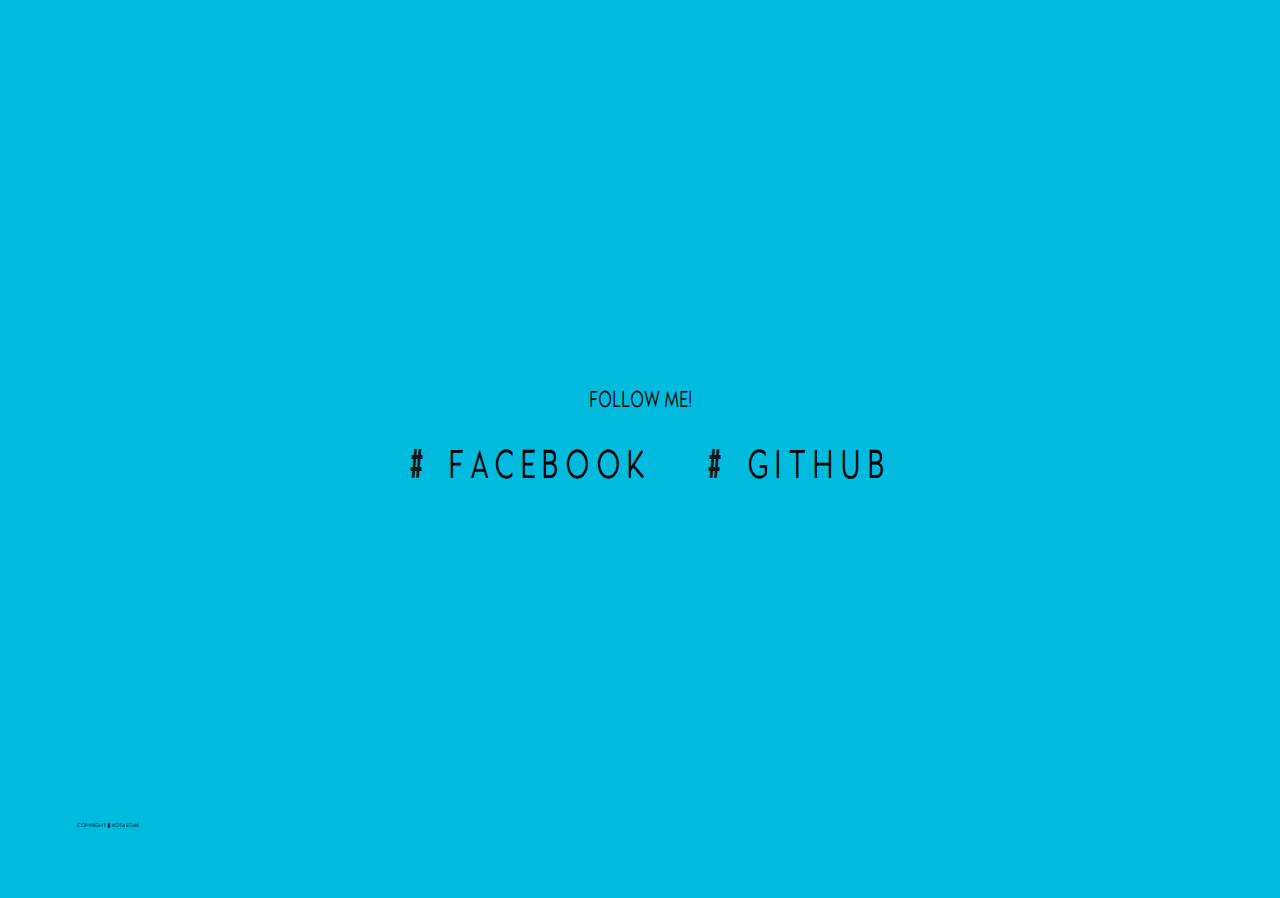
==== commit babd36e9: "20201108" ====
--- a/index.html
+++ b/index.html
@@ -91,7 +91,6 @@
 		<div id="portfolio-inner" class="fadein2">
 		<div id="portfolio-catchcopy">
 		<h3 id="portfolio-title" class="title">PORTFOLIO</h3>
-		<p>Coming soon...</p>
 		</div>
 		<div id="container"class="effect2">
 		<article id="article-item1" class="fadein2">
@@ -99,31 +98,33 @@
 				<figure class="effect-bubba">	
 					<img src="img/DSC04628.JPG">
 					<figcaption>
-							<h3>かおんがクン</h3>
 					</figcaption>	
 				</figure>
 			</a>
+			<h3>かおんがクン</h3>
+
 		</article>
 		<article id="article-item2" class="fadein2">
 			<a href="contents/content3.html">
 				<figure class="effect-bubba">
 					<img src="img/studytech.png">
 					<figcaption>
-						<h3>STUDY TECH</h3>
-					</figcaption>	
+					</figcaption>
+	
 				</figure>
 			</a>
-
+			<h3>STUDY TECH</h3>
 		</article>
 		<article id="article-item3" class="fadein2">
 			<a href="contents/content1.html">
 			<figure class="effect-bubba">	
 					<img src="img/DSC04626.JPG">
 					<figcaption>
-							<h3>禁煙くん</h3>
 						
 					</figcaption>	
 			</figure>
+			</a>
+			<h3>禁煙くん</h3>
 		</article>
 		
 		</div>
--- a/css/mame.css
+++ b/css/mame.css
@@ -579,6 +579,9 @@
   -webkit-transition: opacity 0.35s;
   transition: opacity 0.35s;
   width: 85%;
+  height: 250px;
+  margin-top: 20px;
+  object-fit: cover;
  
 }
 
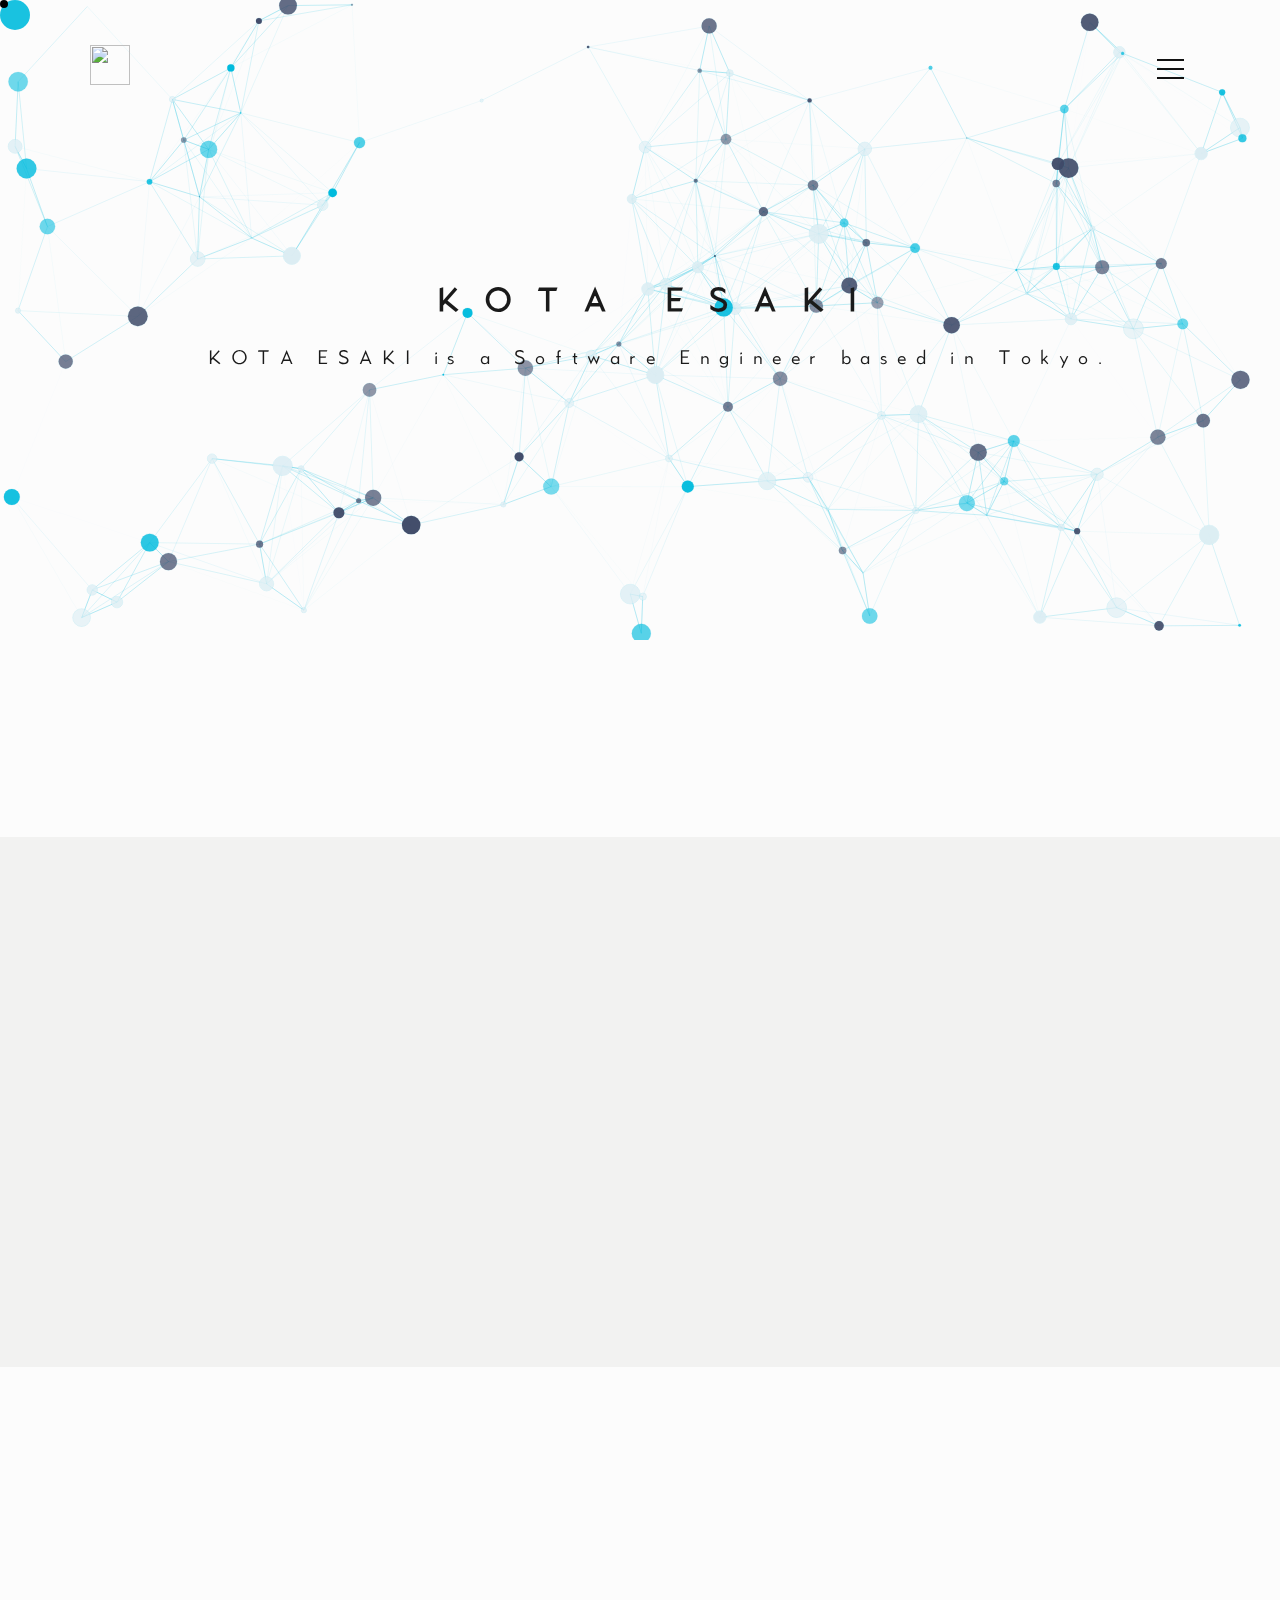
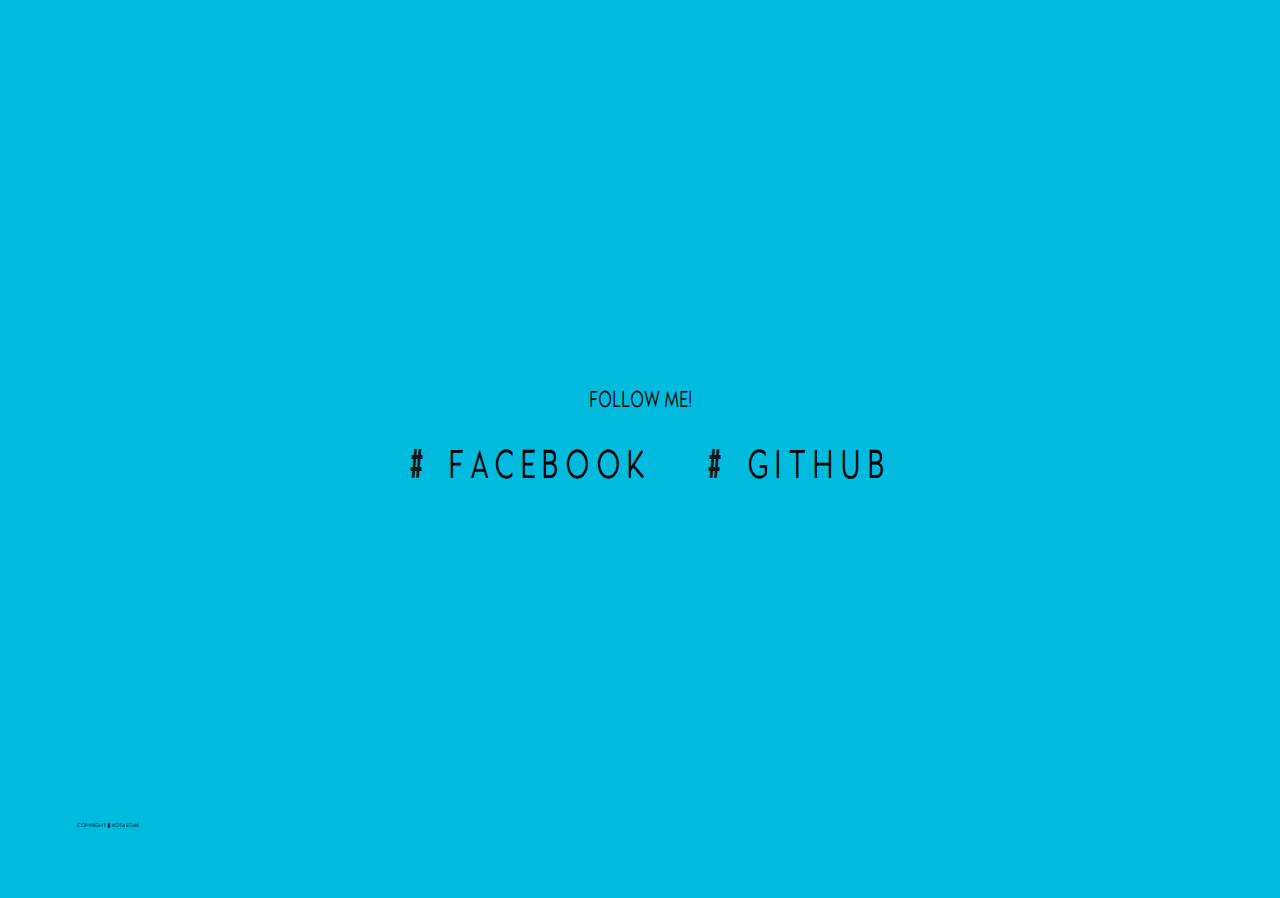
==== commit 76a95db1: "takuwaku追加" ====
--- a/index.html
+++ b/index.html
@@ -53,7 +53,7 @@
 	<div class="container" id="ppap">
 	  <div class="box effect1">
 	    <h2 class="fadein1" id="name-title">KOTA ESAKI</h2>
-	    <p class="catchcopy fadein1">KOTA ESAKI is a Web Engineer/Designer based in Tokyo.
+	    <p class="catchcopy fadein1">KOTA ESAKI is a Software Engineer based in Tokyo.
 						
 	  </div>
 
@@ -67,12 +67,8 @@
 		<div id="about-contents" class="fadein2">
 			<p>
 				名前：江崎広太<br>
-				スキル：<br>
-				HTML,CSS(3年)<br>
-				JS(1年)<br>
-				Java(2年)<br>
-				PHP,Ruby(Progateで受講中)<br>
-				Udemyにて<a href="https://www.udemy.com/course/web-design-master/"  target="_blank">Webデザイン講座</a><br>
+
+
 			</p>
 		</div>
 		</div>
@@ -94,6 +90,28 @@
 		</div>
 		<div id="container"class="effect2">
 		<article id="article-item1" class="fadein2">
+			<a href="https://takuwaku.work" target="_blank">
+				<figure class="effect-bubba">	
+					<img src="img/takuwaku.png">
+					<figcaption>
+					</figcaption>	
+				</figure>
+			</a>
+			<h3>TakuWaku</h3>
+
+		</article>
+		<article id="article-item2" class="fadein2">
+			<a href="http://esamedia.herokuapp.com/admin" target="_blank">
+				<figure class="effect-bubba">	
+					<img src="img/loglog.png">
+					<figcaption>
+					</figcaption>	
+				</figure>
+			</a>
+			<h3>LOGLOG</h3>
+
+		</article>
+		<article id="article-item3" class="fadein2">
 			<a href="contents/content2.html">
 				<figure class="effect-bubba">	
 					<img src="img/DSC04628.JPG">
@@ -104,7 +122,7 @@
 			<h3>かおんがクン</h3>
 
 		</article>
-		<article id="article-item2" class="fadein2">
+		<article id="article-item4" class="fadein2">
 			<a href="contents/content3.html">
 				<figure class="effect-bubba">
 					<img src="img/studytech.png">
@@ -115,7 +133,7 @@
 			</a>
 			<h3>STUDY TECH</h3>
 		</article>
-		<article id="article-item3" class="fadein2">
+		<article id="article-item5" class="fadein2">
 			<a href="contents/content1.html">
 			<figure class="effect-bubba">	
 					<img src="img/DSC04626.JPG">
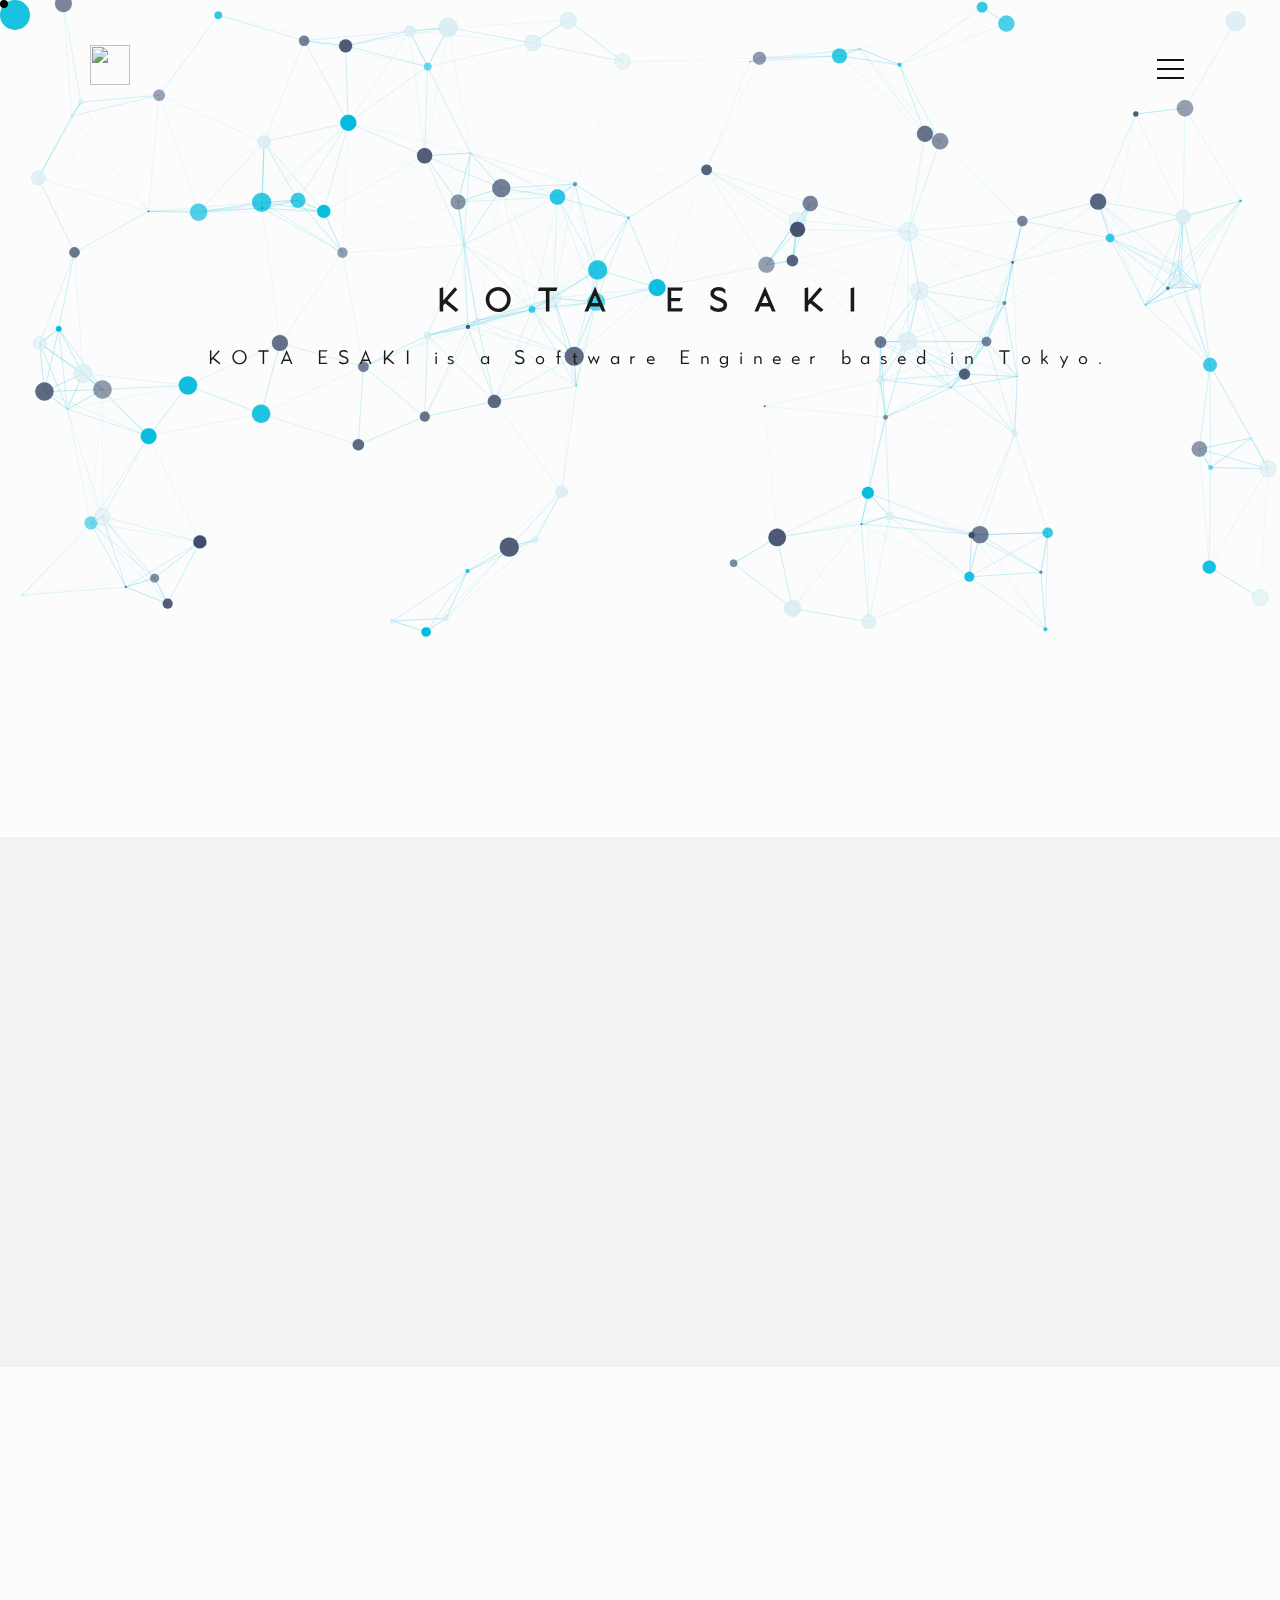
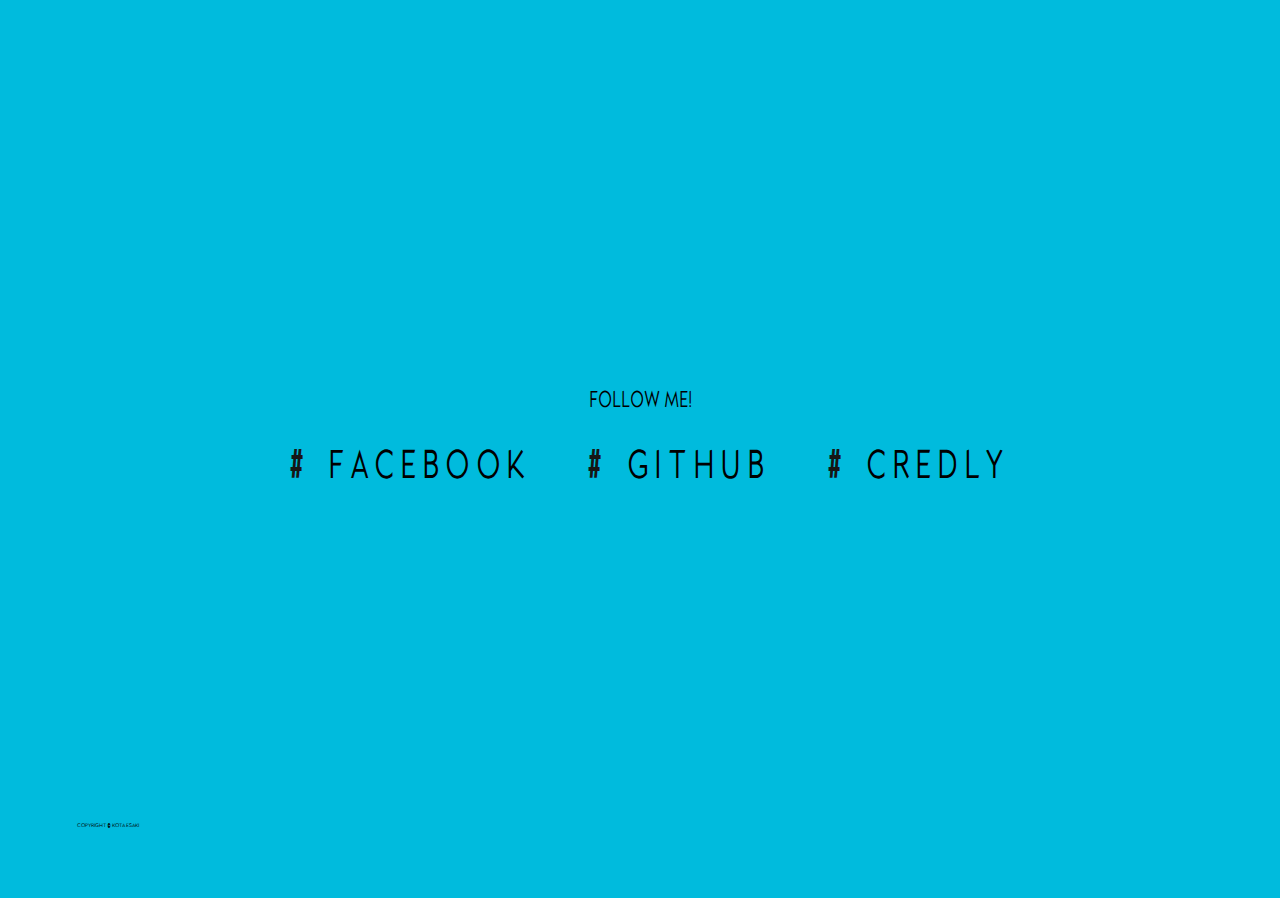
==== commit 48e428e7: "credlyURL追加" ====
--- a/index.html
+++ b/index.html
@@ -60,7 +60,6 @@
 
 	</div>
 
-
 	<section id="about" class="pages">
 		<div id="about-inner">
 		<h3 id="about-title" class="title fadein2">ABOUT</h3>
@@ -75,14 +74,6 @@
 	</section>
 
 
-
-	
-
-
-
-
-
-
 	<section id="portfolio" class="pages">
 		<div id="portfolio-inner" class="fadein2">
 		<div id="portfolio-catchcopy">
@@ -168,6 +159,7 @@
 		<ul>
 			<li><a href="https://www.facebook.com/profile.php?id=100008296080637" target="_blank">FACEBOOK</a></li> 
 			<li><a href="https://github.com/kotaesaki" target="_blank">GITHUB</a></li>
+			<li><a href="https://www.credly.com/users/kota-esaki/badges" target="_blank">CREDLY</a></li>
 		</ul>
 		</div>
 		<div id="global-footer-info">
